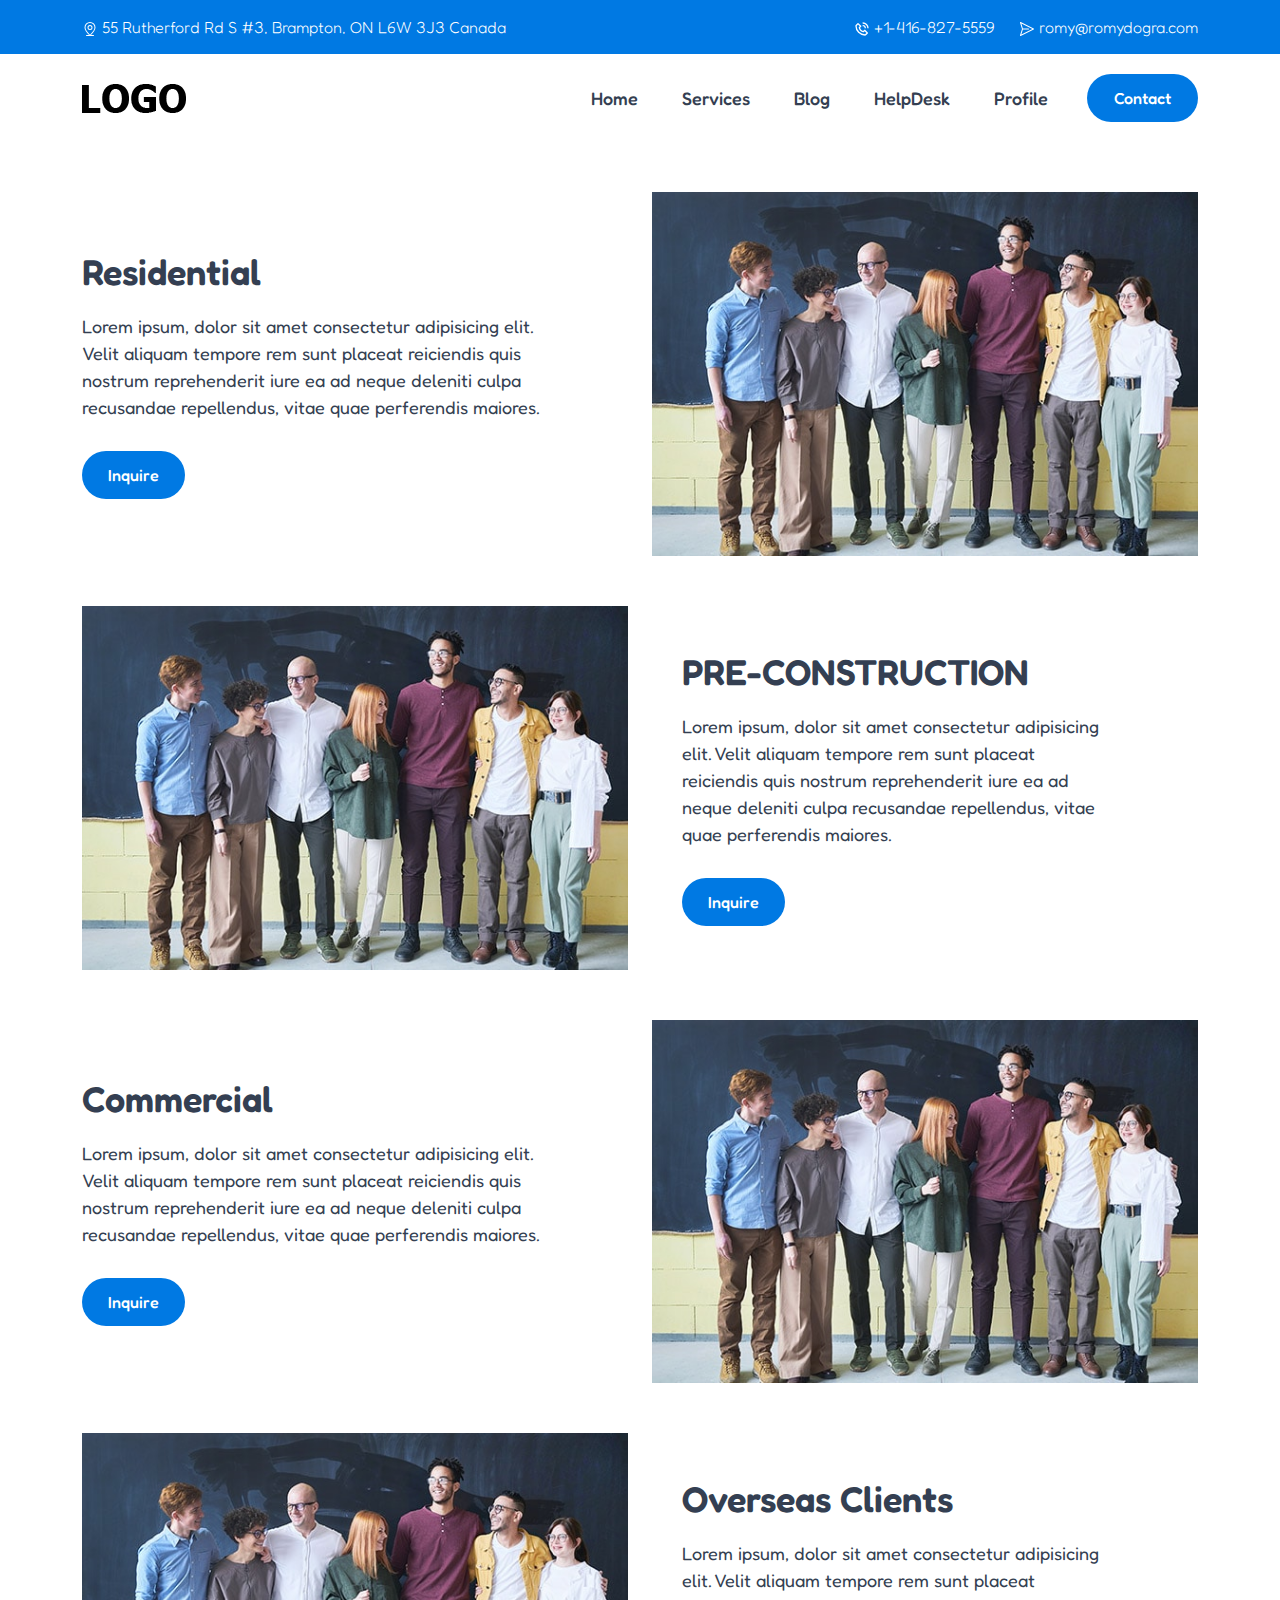
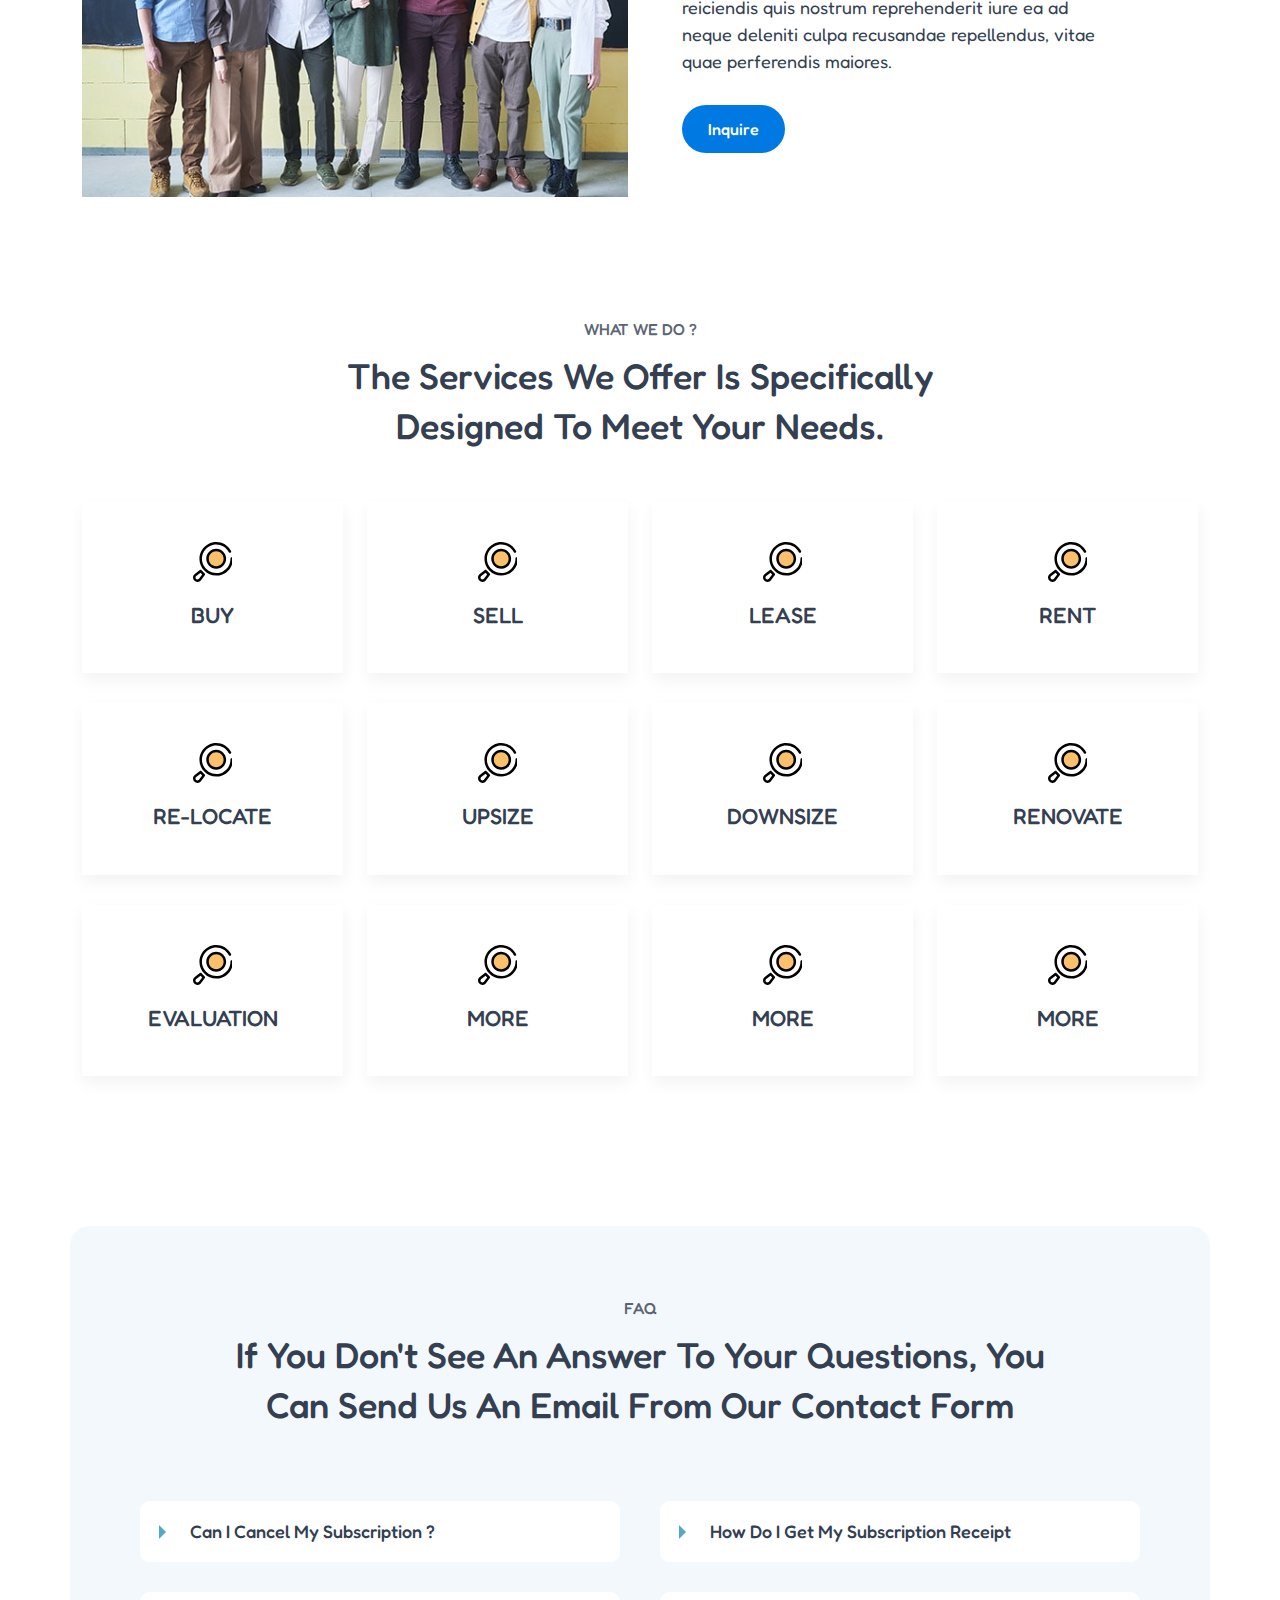
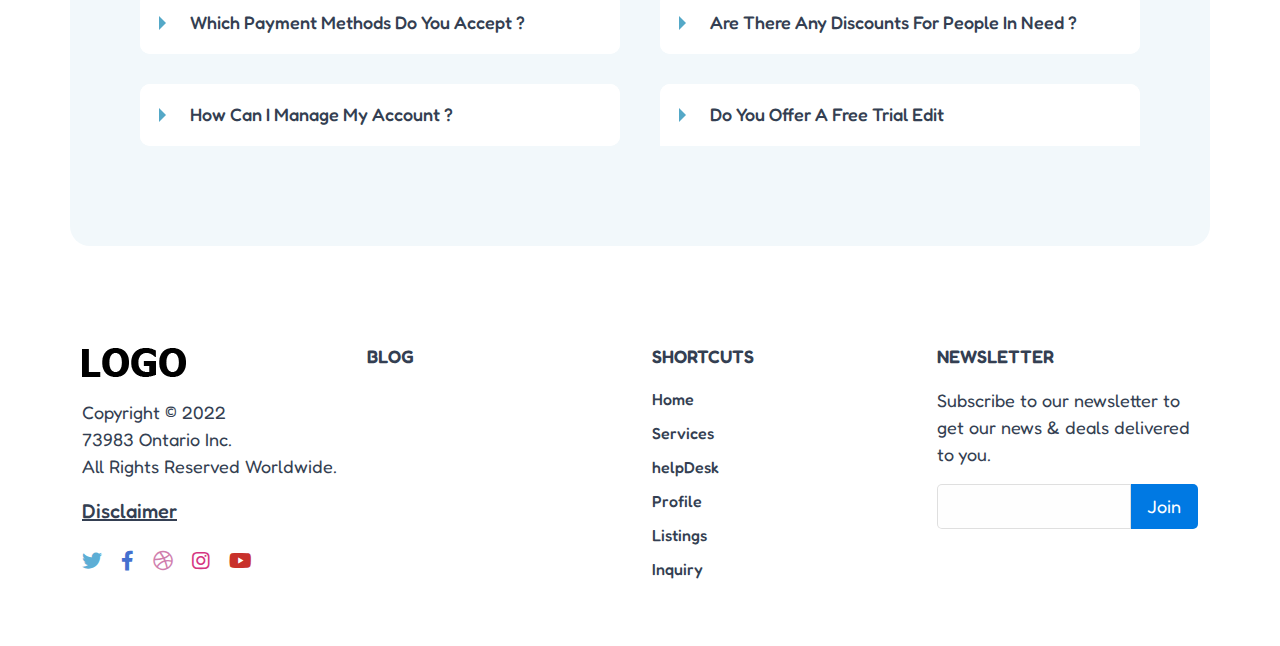
==== commercial.html @ 57c599f7 "add 3 page" ====
<!doctype html>
<html class="no-js" lang="">
    <head>
        <meta charset="utf-8">
        <meta http-equiv="x-ua-compatible" content="ie=edge">
        <title>Services</title>
        <meta name="description" content="">
        <meta name="viewport" content="width=device-width, initial-scale=1"> 
		<link rel="shortcut icon" type="image/x-icon" href="assets/img/favicon.png">
        <!-- Place favicon.ico in the root directory -->
        
		<!-- CSS here -->
        <link rel="stylesheet" href="assets/css/bootstrap.min.css">
        <link rel="stylesheet" href="assets/css/owl.carousel.min.css"> 
        <link rel="stylesheet" href="assets/css/fontawesome.min.css">  
        <link rel="stylesheet" href="assets/css/style.css">
        <link rel="stylesheet" href="assets/css/responsive.css">
    </head>
    <body>


       
    <!-- header-area START -->
    <div class="header-area ">
        <div class="header_top">
            <div class="container">
                <div class="row">
                    <div class="col-lg-6 col-md-6">
                        <div class="header_top_left">
                            <a href="#"> 
                                <svg xmlns="http://www.w3.org/2000/svg" aria-hidden="true" role="img" width="1em" height="1em" preserveAspectRatio="xMidYMid meet" viewBox="0 0 1024 1024"><path fill="currentColor" d="M288 896h448q32 0 32 32t-32 32H288q-32 0-32-32t32-32z"/><path fill="currentColor" d="M800 416a288 288 0 1 0-576 0c0 118.144 94.528 272.128 288 456.576C705.472 688.128 800 534.144 800 416zM512 960C277.312 746.688 160 565.312 160 416a352 352 0 0 1 704 0c0 149.312-117.312 330.688-352 544z"/><path fill="currentColor" d="M512 512a96 96 0 1 0 0-192a96 96 0 0 0 0 192zm0 64a160 160 0 1 1 0-320a160 160 0 0 1 0 320z"/></svg>
                                <span>
                                    55 Rutherford Rd S #3, Brampton, ON L6W 3J3 Canada
                                </span>
                            </a>
                        </div>
                    </div>
                    <div class="col-lg-6 col-md-6">
                        <div class="header_top_right ">
                            <a href="#">
                                <svg xmlns="http://www.w3.org/2000/svg" aria-hidden="true" role="img" width="1em" height="1em" preserveAspectRatio="xMidYMid meet" viewBox="0 0 24 24"><path fill="currentColor" d="M16.57 22a2 2 0 0 0 1.43-.59l2.71-2.71a1 1 0 0 0 0-1.41l-4-4a1 1 0 0 0-1.41 0l-1.6 1.59a7.55 7.55 0 0 1-3-1.59a7.62 7.62 0 0 1-1.59-3l1.59-1.6a1 1 0 0 0 0-1.41l-4-4a1 1 0 0 0-1.41 0L2.59 6A2 2 0 0 0 2 7.43A15.28 15.28 0 0 0 6.3 17.7A15.28 15.28 0 0 0 16.57 22zM6 5.41L8.59 8L7.3 9.29a1 1 0 0 0-.3.91a10.12 10.12 0 0 0 2.3 4.5a10.08 10.08 0 0 0 4.5 2.3a1 1 0 0 0 .91-.27L16 15.41L18.59 18l-2 2a13.28 13.28 0 0 1-8.87-3.71A13.28 13.28 0 0 1 4 7.41zM20 11h2a8.81 8.81 0 0 0-9-9v2a6.77 6.77 0 0 1 7 7z"/><path fill="currentColor" d="M13 8c2.1 0 3 .9 3 3h2c0-3.22-1.78-5-5-5z"/></svg>
                                <span>+1-416-827-5559</span>
                            </a>
                            <a href="#">
                                <svg xmlns="http://www.w3.org/2000/svg" aria-hidden="true" role="img" width="1em" height="1em" preserveAspectRatio="xMidYMid meet" viewBox="0 0 16 16"><path fill="currentColor" d="M1.177 1.119a.5.5 0 0 1 .547-.066l13 6.5a.5.5 0 0 1 0 .894l-13 6.5a.5.5 0 0 1-.702-.594L2.977 8L1.022 1.647a.5.5 0 0 1 .155-.528ZM3.869 8.5l-1.547 5.03L13.382 8L2.322 2.47L3.869 7.5H9.5a.5.5 0 0 1 0 1H3.87Z"/></svg>
                                <span>romy@romydogra.com</span>
                            </a>
                        </div>
                    </div>
                </div>
            </div>
        </div>
        <div class="container main-header">
            <div class="row align-items-center">
                <div class="col-lg-2 col-6">
                    <div class="logo-area">
                        <a href="index.html"><img src="assets/img/branding/logo.png" alt=""></a>
                    </div>
                </div>
                <div class="col-lg-8 d-none d-lg-block text-right">
                    <div class="menu-area">
                        <nav>
                            <ul id="nav">
                                <li><a href="index.html" >Home</a></li>
                                <li>
                                    <a href="service.html" >Services</a>
                                    <ul>
                                        <li><a href="residential.html">Residential</a></li>
                                        <li><a href="pre-construction.html">Pre-Construction</a></li>
                                        <li><a href="commercial.html" class="active">Commercial</a></li>
                                    </ul>
                                </li>
                                <li><a href="#">blog</a></li> 
                                <li><a href="#">helpDesk</a></li> 
                                <li><a href="profile.html">Profile</a></li>
                            </ul>
                        </nav>
                    </div>
                </div>
                <div class="col-lg-2 d-none d-lg-block">
                    <div class="header_btn">
                        <a href="#" class="btn btn-blue rounded-pill">Contact</a>
                    </div>
                </div>
                <div class="col-6 d-block d-lg-none text-center">
                    <div class="bar">
                        <a class="bar-icon siteBar-btn" href="#">
                            <span></span>
                        </a>
                    </div>
                </div>
            </div>
        </div>
    </div>
        <!-- mobile-menu START -->
        <div class="mobile-menu">
            <a href="#" class="bars siteBar-btn"><svg class="bi bi-x" width="1em" height="1em" viewBox="0 0 16 16" fill="currentColor" xmlns="http://www.w3.org/2000/svg">
                <path fill-rule="evenodd" d="M11.854 4.146a.5.5 0 010 .708l-7 7a.5.5 0 01-.708-.708l7-7a.5.5 0 01.708 0z" clip-rule="evenodd"/>
                <path fill-rule="evenodd" d="M4.146 4.146a.5.5 0 000 .708l7 7a.5.5 0 00.708-.708l-7-7a.5.5 0 00-.708 0z" clip-rule="evenodd"/>
            </svg></a> 
            <nav> 
                <ul>
                    <li><a href="#" class="active">Home</a></li>
                    <li><a href="service.html">Services</a></li> 
                    <li><a href="#">blog</a></li> 
                    <li><a href="#">helpDesk</a></li> 
                    <li><a href="profile.html">Profile</a></li> 
                </ul>
            </nav> 
        </div> 
    <!-- header-area END -->

    <main class="service">

        <section class="WhoAreWe mt_50">
            <div class="container">
                <div class="row">
                    <div class="col-lg-6 col-md-5">
                        <div class="waw_left">
                            <h2>Residential</h2>
                            <p>Lorem ipsum, dolor sit amet consectetur adipisicing elit. Velit aliquam tempore rem sunt placeat reiciendis quis nostrum reprehenderit iure ea ad neque deleniti culpa recusandae repellendus, vitae quae perferendis maiores.</p>
                            <a href="#" class="thm_btn">Inquire</a>
                        </div>
                    </div>
                    <div class="col-lg-6 col-md-7">
                        <div class="waw_img">
                            <img src="assets/img/Page_img/tei1.jpg" alt="">
                        </div>
                    </div>
                </div>
                <div class="row">
                    <div class="col-lg-6 col-md-7">
                        <div class="waw_img">
                            <img src="assets/img/Page_img/tei1.jpg" alt="">
                        </div>
                    </div>
                    <div class="col-lg-6 col-md-5">
                        <div class="waw_left waw_pdg">
                            <h2>PRE-CONSTRUCTION</h2>
                            <p>Lorem ipsum, dolor sit amet consectetur adipisicing elit. Velit aliquam tempore rem sunt placeat reiciendis quis nostrum reprehenderit iure ea ad neque deleniti culpa recusandae repellendus, vitae quae perferendis maiores.</p>
                            <a href="#" class="thm_btn">Inquire</a>
                        </div>
                    </div>
                </div>
                <div class="row">
                    <div class="col-lg-6 col-md-5">
                        <div class="waw_left">
                            <h2>Commercial</h2>
                            <p>Lorem ipsum, dolor sit amet consectetur adipisicing elit. Velit aliquam tempore rem sunt placeat reiciendis quis nostrum reprehenderit iure ea ad neque deleniti culpa recusandae repellendus, vitae quae perferendis maiores.</p>
                            <a href="#" class="thm_btn">Inquire</a>
                        </div>
                    </div>
                    <div class="col-lg-6 col-md-7">
                        <div class="waw_img">
                            <img src="assets/img/Page_img/tei1.jpg" alt="">
                        </div>
                    </div>
                </div>
                <div class="row">
                    <div class="col-lg-6 col-md-7">
                        <div class="waw_img">
                            <img src="assets/img/Page_img/tei1.jpg" alt="">
                        </div>
                    </div>
                    <div class="col-lg-6 col-md-5">
                        <div class="waw_left waw_pdg">
                            <h2>Overseas Clients</h2>
                            <p>Lorem ipsum, dolor sit amet consectetur adipisicing elit. Velit aliquam tempore rem sunt placeat reiciendis quis nostrum reprehenderit iure ea ad neque deleniti culpa recusandae repellendus, vitae quae perferendis maiores.</p>
                            <a href="#" class="thm_btn">Inquire</a>
                        </div>
                    </div>
                </div>
            </div>
        </section>

        <section class="service_area">
            <div class="container">
                <div class="row">
                    <div class="col-lg-12">
                        <div class="sec_title text-center mb_50">
                            <span>what we do ?</span>
                            <h2>the Services we offer is specifically designed to meet your needs.</h2>
                        </div>
                    </div>
                </div>
                <div class="row">
                    <div class="col-lg-3 col-md-6 col-sm-6">
                        <div class="svc_blk svc1">
                            <i>
                                <svg xmlns="http://www.w3.org/2000/svg" viewBox="0 0 512 511.9"><path class="lineal-stroke" d="M297.3 429.9c-118.7 0-215-96.2-215-215 0-80.1 44.5-153.5 115.5-190.6 105.1-54.7 235.1-13.8 289.9 91.3 4 8 .8 17.7-7.1 21.7-7.8 3.9-17.3.9-21.5-6.8C412.5 41.2 302 6.4 212.7 52.9c-89.4 46.7-124 156.9-77.4 246.3s156.9 124 246.3 77.4c61.7-32.2 99.8-96.8 98-166.4-.2-8.9 6.9-16.3 15.8-16.4 8.9-.2 16.2 6.8 16.4 15.7 2.9 118.8-91.1 217.5-209.9 220.4-1.4-.1-3 0-4.6 0z"></path><circle class="lineal-fill" cx="297.1" cy="214.9" r="111.1"></circle><path class="lineal-stroke" d="M297.1 342.1c-70.3 0-127.2-57-127.2-127.2s57-127.2 127.2-127.2 127.2 57 127.2 127.2c-.1 70.2-57 127.1-127.2 127.2zm0-222.2c-52.5 0-95 42.5-95 95s42.5 95 95 95 95-42.5 95-95c-.1-52.5-42.6-95-95-95zm-240.6 392C25.3 511.9 0 486.6 0 455.4c0-17.6 8.2-34.2 22.2-44.9L88.3 360c6.4-4.9 15.5-4.3 21.2 1.4l41.1 41.1c5.7 5.7 6.3 14.8 1.4 21.2l-50.5 66.1c-9.9 12.9-24.9 21-41.2 22.1h-3.8zm40.1-117.7l-54.9 41.9c-10.7 8.1-12.9 23.3-4.8 34s23.3 12.9 34 4.8c1.8-1.4 3.4-3 4.8-4.8l42-54.9-21.1-21z"></path>
                                </svg> 
                            </i>
                            <h4>BUY</h4>
                        </div>
                    </div>
                    <div class="col-lg-3 col-md-6 col-sm-6">
                        <div class="svc_blk svc1">
                            <i>
                                <svg xmlns="http://www.w3.org/2000/svg" viewBox="0 0 512 511.9"><path class="lineal-stroke" d="M297.3 429.9c-118.7 0-215-96.2-215-215 0-80.1 44.5-153.5 115.5-190.6 105.1-54.7 235.1-13.8 289.9 91.3 4 8 .8 17.7-7.1 21.7-7.8 3.9-17.3.9-21.5-6.8C412.5 41.2 302 6.4 212.7 52.9c-89.4 46.7-124 156.9-77.4 246.3s156.9 124 246.3 77.4c61.7-32.2 99.8-96.8 98-166.4-.2-8.9 6.9-16.3 15.8-16.4 8.9-.2 16.2 6.8 16.4 15.7 2.9 118.8-91.1 217.5-209.9 220.4-1.4-.1-3 0-4.6 0z"></path><circle class="lineal-fill" cx="297.1" cy="214.9" r="111.1"></circle><path class="lineal-stroke" d="M297.1 342.1c-70.3 0-127.2-57-127.2-127.2s57-127.2 127.2-127.2 127.2 57 127.2 127.2c-.1 70.2-57 127.1-127.2 127.2zm0-222.2c-52.5 0-95 42.5-95 95s42.5 95 95 95 95-42.5 95-95c-.1-52.5-42.6-95-95-95zm-240.6 392C25.3 511.9 0 486.6 0 455.4c0-17.6 8.2-34.2 22.2-44.9L88.3 360c6.4-4.9 15.5-4.3 21.2 1.4l41.1 41.1c5.7 5.7 6.3 14.8 1.4 21.2l-50.5 66.1c-9.9 12.9-24.9 21-41.2 22.1h-3.8zm40.1-117.7l-54.9 41.9c-10.7 8.1-12.9 23.3-4.8 34s23.3 12.9 34 4.8c1.8-1.4 3.4-3 4.8-4.8l42-54.9-21.1-21z"></path>
                                </svg> 
                            </i>
                            <h4>SELL</h4>
                        </div>
                    </div>
                    <div class="col-lg-3 col-md-6 col-sm-6">
                        <div class="svc_blk svc1">
                            <i>
                                <svg xmlns="http://www.w3.org/2000/svg" viewBox="0 0 512 511.9"><path class="lineal-stroke" d="M297.3 429.9c-118.7 0-215-96.2-215-215 0-80.1 44.5-153.5 115.5-190.6 105.1-54.7 235.1-13.8 289.9 91.3 4 8 .8 17.7-7.1 21.7-7.8 3.9-17.3.9-21.5-6.8C412.5 41.2 302 6.4 212.7 52.9c-89.4 46.7-124 156.9-77.4 246.3s156.9 124 246.3 77.4c61.7-32.2 99.8-96.8 98-166.4-.2-8.9 6.9-16.3 15.8-16.4 8.9-.2 16.2 6.8 16.4 15.7 2.9 118.8-91.1 217.5-209.9 220.4-1.4-.1-3 0-4.6 0z"></path><circle class="lineal-fill" cx="297.1" cy="214.9" r="111.1"></circle><path class="lineal-stroke" d="M297.1 342.1c-70.3 0-127.2-57-127.2-127.2s57-127.2 127.2-127.2 127.2 57 127.2 127.2c-.1 70.2-57 127.1-127.2 127.2zm0-222.2c-52.5 0-95 42.5-95 95s42.5 95 95 95 95-42.5 95-95c-.1-52.5-42.6-95-95-95zm-240.6 392C25.3 511.9 0 486.6 0 455.4c0-17.6 8.2-34.2 22.2-44.9L88.3 360c6.4-4.9 15.5-4.3 21.2 1.4l41.1 41.1c5.7 5.7 6.3 14.8 1.4 21.2l-50.5 66.1c-9.9 12.9-24.9 21-41.2 22.1h-3.8zm40.1-117.7l-54.9 41.9c-10.7 8.1-12.9 23.3-4.8 34s23.3 12.9 34 4.8c1.8-1.4 3.4-3 4.8-4.8l42-54.9-21.1-21z"></path>
                                </svg> 
                            </i>
                            <h4>LEASE</h4>
                        </div>
                    </div>
                    <div class="col-lg-3 col-md-6 col-sm-6">
                        <div class="svc_blk svc1">
                            <i>
                                <svg xmlns="http://www.w3.org/2000/svg" viewBox="0 0 512 511.9"><path class="lineal-stroke" d="M297.3 429.9c-118.7 0-215-96.2-215-215 0-80.1 44.5-153.5 115.5-190.6 105.1-54.7 235.1-13.8 289.9 91.3 4 8 .8 17.7-7.1 21.7-7.8 3.9-17.3.9-21.5-6.8C412.5 41.2 302 6.4 212.7 52.9c-89.4 46.7-124 156.9-77.4 246.3s156.9 124 246.3 77.4c61.7-32.2 99.8-96.8 98-166.4-.2-8.9 6.9-16.3 15.8-16.4 8.9-.2 16.2 6.8 16.4 15.7 2.9 118.8-91.1 217.5-209.9 220.4-1.4-.1-3 0-4.6 0z"></path><circle class="lineal-fill" cx="297.1" cy="214.9" r="111.1"></circle><path class="lineal-stroke" d="M297.1 342.1c-70.3 0-127.2-57-127.2-127.2s57-127.2 127.2-127.2 127.2 57 127.2 127.2c-.1 70.2-57 127.1-127.2 127.2zm0-222.2c-52.5 0-95 42.5-95 95s42.5 95 95 95 95-42.5 95-95c-.1-52.5-42.6-95-95-95zm-240.6 392C25.3 511.9 0 486.6 0 455.4c0-17.6 8.2-34.2 22.2-44.9L88.3 360c6.4-4.9 15.5-4.3 21.2 1.4l41.1 41.1c5.7 5.7 6.3 14.8 1.4 21.2l-50.5 66.1c-9.9 12.9-24.9 21-41.2 22.1h-3.8zm40.1-117.7l-54.9 41.9c-10.7 8.1-12.9 23.3-4.8 34s23.3 12.9 34 4.8c1.8-1.4 3.4-3 4.8-4.8l42-54.9-21.1-21z"></path>
                                </svg> 
                            </i>
                            <h4>RENT</h4>
                        </div>
                    </div>
                    <div class="col-lg-3 col-md-6 col-sm-6">
                        <div class="svc_blk svc1">
                            <i>
                                <svg xmlns="http://www.w3.org/2000/svg" viewBox="0 0 512 511.9"><path class="lineal-stroke" d="M297.3 429.9c-118.7 0-215-96.2-215-215 0-80.1 44.5-153.5 115.5-190.6 105.1-54.7 235.1-13.8 289.9 91.3 4 8 .8 17.7-7.1 21.7-7.8 3.9-17.3.9-21.5-6.8C412.5 41.2 302 6.4 212.7 52.9c-89.4 46.7-124 156.9-77.4 246.3s156.9 124 246.3 77.4c61.7-32.2 99.8-96.8 98-166.4-.2-8.9 6.9-16.3 15.8-16.4 8.9-.2 16.2 6.8 16.4 15.7 2.9 118.8-91.1 217.5-209.9 220.4-1.4-.1-3 0-4.6 0z"></path><circle class="lineal-fill" cx="297.1" cy="214.9" r="111.1"></circle><path class="lineal-stroke" d="M297.1 342.1c-70.3 0-127.2-57-127.2-127.2s57-127.2 127.2-127.2 127.2 57 127.2 127.2c-.1 70.2-57 127.1-127.2 127.2zm0-222.2c-52.5 0-95 42.5-95 95s42.5 95 95 95 95-42.5 95-95c-.1-52.5-42.6-95-95-95zm-240.6 392C25.3 511.9 0 486.6 0 455.4c0-17.6 8.2-34.2 22.2-44.9L88.3 360c6.4-4.9 15.5-4.3 21.2 1.4l41.1 41.1c5.7 5.7 6.3 14.8 1.4 21.2l-50.5 66.1c-9.9 12.9-24.9 21-41.2 22.1h-3.8zm40.1-117.7l-54.9 41.9c-10.7 8.1-12.9 23.3-4.8 34s23.3 12.9 34 4.8c1.8-1.4 3.4-3 4.8-4.8l42-54.9-21.1-21z"></path>
                                </svg> 
                            </i>
                            <h4>RE-LOCATE</h4>
                        </div>
                    </div>
                    <div class="col-lg-3 col-md-6 col-sm-6">
                        <div class="svc_blk svc1">
                            <i>
                                <svg xmlns="http://www.w3.org/2000/svg" viewBox="0 0 512 511.9"><path class="lineal-stroke" d="M297.3 429.9c-118.7 0-215-96.2-215-215 0-80.1 44.5-153.5 115.5-190.6 105.1-54.7 235.1-13.8 289.9 91.3 4 8 .8 17.7-7.1 21.7-7.8 3.9-17.3.9-21.5-6.8C412.5 41.2 302 6.4 212.7 52.9c-89.4 46.7-124 156.9-77.4 246.3s156.9 124 246.3 77.4c61.7-32.2 99.8-96.8 98-166.4-.2-8.9 6.9-16.3 15.8-16.4 8.9-.2 16.2 6.8 16.4 15.7 2.9 118.8-91.1 217.5-209.9 220.4-1.4-.1-3 0-4.6 0z"></path><circle class="lineal-fill" cx="297.1" cy="214.9" r="111.1"></circle><path class="lineal-stroke" d="M297.1 342.1c-70.3 0-127.2-57-127.2-127.2s57-127.2 127.2-127.2 127.2 57 127.2 127.2c-.1 70.2-57 127.1-127.2 127.2zm0-222.2c-52.5 0-95 42.5-95 95s42.5 95 95 95 95-42.5 95-95c-.1-52.5-42.6-95-95-95zm-240.6 392C25.3 511.9 0 486.6 0 455.4c0-17.6 8.2-34.2 22.2-44.9L88.3 360c6.4-4.9 15.5-4.3 21.2 1.4l41.1 41.1c5.7 5.7 6.3 14.8 1.4 21.2l-50.5 66.1c-9.9 12.9-24.9 21-41.2 22.1h-3.8zm40.1-117.7l-54.9 41.9c-10.7 8.1-12.9 23.3-4.8 34s23.3 12.9 34 4.8c1.8-1.4 3.4-3 4.8-4.8l42-54.9-21.1-21z"></path>
                                </svg> 
                            </i>
                            <h4>UPSIZE</h4>
                        </div>
                    </div>
                    <div class="col-lg-3 col-md-6 col-sm-6">
                        <div class="svc_blk svc1">
                            <i>
                                <svg xmlns="http://www.w3.org/2000/svg" viewBox="0 0 512 511.9"><path class="lineal-stroke" d="M297.3 429.9c-118.7 0-215-96.2-215-215 0-80.1 44.5-153.5 115.5-190.6 105.1-54.7 235.1-13.8 289.9 91.3 4 8 .8 17.7-7.1 21.7-7.8 3.9-17.3.9-21.5-6.8C412.5 41.2 302 6.4 212.7 52.9c-89.4 46.7-124 156.9-77.4 246.3s156.9 124 246.3 77.4c61.7-32.2 99.8-96.8 98-166.4-.2-8.9 6.9-16.3 15.8-16.4 8.9-.2 16.2 6.8 16.4 15.7 2.9 118.8-91.1 217.5-209.9 220.4-1.4-.1-3 0-4.6 0z"></path><circle class="lineal-fill" cx="297.1" cy="214.9" r="111.1"></circle><path class="lineal-stroke" d="M297.1 342.1c-70.3 0-127.2-57-127.2-127.2s57-127.2 127.2-127.2 127.2 57 127.2 127.2c-.1 70.2-57 127.1-127.2 127.2zm0-222.2c-52.5 0-95 42.5-95 95s42.5 95 95 95 95-42.5 95-95c-.1-52.5-42.6-95-95-95zm-240.6 392C25.3 511.9 0 486.6 0 455.4c0-17.6 8.2-34.2 22.2-44.9L88.3 360c6.4-4.9 15.5-4.3 21.2 1.4l41.1 41.1c5.7 5.7 6.3 14.8 1.4 21.2l-50.5 66.1c-9.9 12.9-24.9 21-41.2 22.1h-3.8zm40.1-117.7l-54.9 41.9c-10.7 8.1-12.9 23.3-4.8 34s23.3 12.9 34 4.8c1.8-1.4 3.4-3 4.8-4.8l42-54.9-21.1-21z"></path>
                                </svg> 
                            </i>
                            <h4>DOWNSIZE</h4>
                        </div>
                    </div>
                    <div class="col-lg-3 col-md-6 col-sm-6">
                        <div class="svc_blk svc1">
                            <i>
                                <svg xmlns="http://www.w3.org/2000/svg" viewBox="0 0 512 511.9"><path class="lineal-stroke" d="M297.3 429.9c-118.7 0-215-96.2-215-215 0-80.1 44.5-153.5 115.5-190.6 105.1-54.7 235.1-13.8 289.9 91.3 4 8 .8 17.7-7.1 21.7-7.8 3.9-17.3.9-21.5-6.8C412.5 41.2 302 6.4 212.7 52.9c-89.4 46.7-124 156.9-77.4 246.3s156.9 124 246.3 77.4c61.7-32.2 99.8-96.8 98-166.4-.2-8.9 6.9-16.3 15.8-16.4 8.9-.2 16.2 6.8 16.4 15.7 2.9 118.8-91.1 217.5-209.9 220.4-1.4-.1-3 0-4.6 0z"></path><circle class="lineal-fill" cx="297.1" cy="214.9" r="111.1"></circle><path class="lineal-stroke" d="M297.1 342.1c-70.3 0-127.2-57-127.2-127.2s57-127.2 127.2-127.2 127.2 57 127.2 127.2c-.1 70.2-57 127.1-127.2 127.2zm0-222.2c-52.5 0-95 42.5-95 95s42.5 95 95 95 95-42.5 95-95c-.1-52.5-42.6-95-95-95zm-240.6 392C25.3 511.9 0 486.6 0 455.4c0-17.6 8.2-34.2 22.2-44.9L88.3 360c6.4-4.9 15.5-4.3 21.2 1.4l41.1 41.1c5.7 5.7 6.3 14.8 1.4 21.2l-50.5 66.1c-9.9 12.9-24.9 21-41.2 22.1h-3.8zm40.1-117.7l-54.9 41.9c-10.7 8.1-12.9 23.3-4.8 34s23.3 12.9 34 4.8c1.8-1.4 3.4-3 4.8-4.8l42-54.9-21.1-21z"></path>
                                </svg> 
                            </i>
                            <h4>RENOVATE</h4>
                        </div>
                    </div>
                    <div class="col-lg-3 col-md-6 col-sm-6">
                        <div class="svc_blk svc1">
                            <i>
                                <svg xmlns="http://www.w3.org/2000/svg" viewBox="0 0 512 511.9"><path class="lineal-stroke" d="M297.3 429.9c-118.7 0-215-96.2-215-215 0-80.1 44.5-153.5 115.5-190.6 105.1-54.7 235.1-13.8 289.9 91.3 4 8 .8 17.7-7.1 21.7-7.8 3.9-17.3.9-21.5-6.8C412.5 41.2 302 6.4 212.7 52.9c-89.4 46.7-124 156.9-77.4 246.3s156.9 124 246.3 77.4c61.7-32.2 99.8-96.8 98-166.4-.2-8.9 6.9-16.3 15.8-16.4 8.9-.2 16.2 6.8 16.4 15.7 2.9 118.8-91.1 217.5-209.9 220.4-1.4-.1-3 0-4.6 0z"></path><circle class="lineal-fill" cx="297.1" cy="214.9" r="111.1"></circle><path class="lineal-stroke" d="M297.1 342.1c-70.3 0-127.2-57-127.2-127.2s57-127.2 127.2-127.2 127.2 57 127.2 127.2c-.1 70.2-57 127.1-127.2 127.2zm0-222.2c-52.5 0-95 42.5-95 95s42.5 95 95 95 95-42.5 95-95c-.1-52.5-42.6-95-95-95zm-240.6 392C25.3 511.9 0 486.6 0 455.4c0-17.6 8.2-34.2 22.2-44.9L88.3 360c6.4-4.9 15.5-4.3 21.2 1.4l41.1 41.1c5.7 5.7 6.3 14.8 1.4 21.2l-50.5 66.1c-9.9 12.9-24.9 21-41.2 22.1h-3.8zm40.1-117.7l-54.9 41.9c-10.7 8.1-12.9 23.3-4.8 34s23.3 12.9 34 4.8c1.8-1.4 3.4-3 4.8-4.8l42-54.9-21.1-21z"></path>
                                </svg> 
                            </i>
                            <h4>EVALUATION</h4>
                        </div>
                    </div>
                    <div class="col-lg-3 col-md-6 col-sm-6">
                        <div class="svc_blk svc1">
                            <i>
                                <svg xmlns="http://www.w3.org/2000/svg" viewBox="0 0 512 511.9"><path class="lineal-stroke" d="M297.3 429.9c-118.7 0-215-96.2-215-215 0-80.1 44.5-153.5 115.5-190.6 105.1-54.7 235.1-13.8 289.9 91.3 4 8 .8 17.7-7.1 21.7-7.8 3.9-17.3.9-21.5-6.8C412.5 41.2 302 6.4 212.7 52.9c-89.4 46.7-124 156.9-77.4 246.3s156.9 124 246.3 77.4c61.7-32.2 99.8-96.8 98-166.4-.2-8.9 6.9-16.3 15.8-16.4 8.9-.2 16.2 6.8 16.4 15.7 2.9 118.8-91.1 217.5-209.9 220.4-1.4-.1-3 0-4.6 0z"></path><circle class="lineal-fill" cx="297.1" cy="214.9" r="111.1"></circle><path class="lineal-stroke" d="M297.1 342.1c-70.3 0-127.2-57-127.2-127.2s57-127.2 127.2-127.2 127.2 57 127.2 127.2c-.1 70.2-57 127.1-127.2 127.2zm0-222.2c-52.5 0-95 42.5-95 95s42.5 95 95 95 95-42.5 95-95c-.1-52.5-42.6-95-95-95zm-240.6 392C25.3 511.9 0 486.6 0 455.4c0-17.6 8.2-34.2 22.2-44.9L88.3 360c6.4-4.9 15.5-4.3 21.2 1.4l41.1 41.1c5.7 5.7 6.3 14.8 1.4 21.2l-50.5 66.1c-9.9 12.9-24.9 21-41.2 22.1h-3.8zm40.1-117.7l-54.9 41.9c-10.7 8.1-12.9 23.3-4.8 34s23.3 12.9 34 4.8c1.8-1.4 3.4-3 4.8-4.8l42-54.9-21.1-21z"></path>
                                </svg> 
                            </i>
                            <h4>MORE</h4>
                        </div>
                    </div>
                    <div class="col-lg-3 col-md-6 col-sm-6">
                        <div class="svc_blk svc1">
                            <i>
                                <svg xmlns="http://www.w3.org/2000/svg" viewBox="0 0 512 511.9"><path class="lineal-stroke" d="M297.3 429.9c-118.7 0-215-96.2-215-215 0-80.1 44.5-153.5 115.5-190.6 105.1-54.7 235.1-13.8 289.9 91.3 4 8 .8 17.7-7.1 21.7-7.8 3.9-17.3.9-21.5-6.8C412.5 41.2 302 6.4 212.7 52.9c-89.4 46.7-124 156.9-77.4 246.3s156.9 124 246.3 77.4c61.7-32.2 99.8-96.8 98-166.4-.2-8.9 6.9-16.3 15.8-16.4 8.9-.2 16.2 6.8 16.4 15.7 2.9 118.8-91.1 217.5-209.9 220.4-1.4-.1-3 0-4.6 0z"></path><circle class="lineal-fill" cx="297.1" cy="214.9" r="111.1"></circle><path class="lineal-stroke" d="M297.1 342.1c-70.3 0-127.2-57-127.2-127.2s57-127.2 127.2-127.2 127.2 57 127.2 127.2c-.1 70.2-57 127.1-127.2 127.2zm0-222.2c-52.5 0-95 42.5-95 95s42.5 95 95 95 95-42.5 95-95c-.1-52.5-42.6-95-95-95zm-240.6 392C25.3 511.9 0 486.6 0 455.4c0-17.6 8.2-34.2 22.2-44.9L88.3 360c6.4-4.9 15.5-4.3 21.2 1.4l41.1 41.1c5.7 5.7 6.3 14.8 1.4 21.2l-50.5 66.1c-9.9 12.9-24.9 21-41.2 22.1h-3.8zm40.1-117.7l-54.9 41.9c-10.7 8.1-12.9 23.3-4.8 34s23.3 12.9 34 4.8c1.8-1.4 3.4-3 4.8-4.8l42-54.9-21.1-21z"></path>
                                </svg> 
                            </i>
                            <h4>MORE</h4>
                        </div>
                    </div>
                    <div class="col-lg-3 col-md-6 col-sm-6">
                        <div class="svc_blk svc1">
                            <i>
                                <svg xmlns="http://www.w3.org/2000/svg" viewBox="0 0 512 511.9"><path class="lineal-stroke" d="M297.3 429.9c-118.7 0-215-96.2-215-215 0-80.1 44.5-153.5 115.5-190.6 105.1-54.7 235.1-13.8 289.9 91.3 4 8 .8 17.7-7.1 21.7-7.8 3.9-17.3.9-21.5-6.8C412.5 41.2 302 6.4 212.7 52.9c-89.4 46.7-124 156.9-77.4 246.3s156.9 124 246.3 77.4c61.7-32.2 99.8-96.8 98-166.4-.2-8.9 6.9-16.3 15.8-16.4 8.9-.2 16.2 6.8 16.4 15.7 2.9 118.8-91.1 217.5-209.9 220.4-1.4-.1-3 0-4.6 0z"></path><circle class="lineal-fill" cx="297.1" cy="214.9" r="111.1"></circle><path class="lineal-stroke" d="M297.1 342.1c-70.3 0-127.2-57-127.2-127.2s57-127.2 127.2-127.2 127.2 57 127.2 127.2c-.1 70.2-57 127.1-127.2 127.2zm0-222.2c-52.5 0-95 42.5-95 95s42.5 95 95 95 95-42.5 95-95c-.1-52.5-42.6-95-95-95zm-240.6 392C25.3 511.9 0 486.6 0 455.4c0-17.6 8.2-34.2 22.2-44.9L88.3 360c6.4-4.9 15.5-4.3 21.2 1.4l41.1 41.1c5.7 5.7 6.3 14.8 1.4 21.2l-50.5 66.1c-9.9 12.9-24.9 21-41.2 22.1h-3.8zm40.1-117.7l-54.9 41.9c-10.7 8.1-12.9 23.3-4.8 34s23.3 12.9 34 4.8c1.8-1.4 3.4-3 4.8-4.8l42-54.9-21.1-21z"></path>
                                </svg> 
                            </i>
                            <h4>MORE</h4>
                        </div>
                    </div>
                </div>
            </div>
        </section>

        <section class="faq_area mb-0">
            <div class="container bg_color">
                <div class="row">
                    <div class="col-lg-12">
                        <div class="sec_title text-center mb_50">
                            <span>FAQ</span>
                            <h2>if you don't see an answer to your questions, you can send us an Email from our contact form</h2>
                        </div>
                    </div>
                    <div class="col-lg-12">
                        <div class="faq_collaps">
                            <div class="accordion accordion-flush" id="accordionFlushExample">

                                <div class="accordion-item">
                                  <h2 class="accordion-header" id="flush-headingOne">
                                    <button class="accordion-button collapsed" type="button" data-bs-toggle="collapse" data-bs-target="#flush-collapseOne" aria-expanded="false" aria-controls="flush-collapseOne">
                                      can i cancel my subscription ?
                                    </button>
                                  </h2>
                                  <div id="flush-collapseOne" class="accordion-collapse collapse" aria-labelledby="flush-headingOne" data-bs-parent="#accordionFlushExample">
                                    <div class="accordion-body">Placeholder content for this accordion, which is intended to demonstrate the class. This is the first item's accordion body.</div>
                                  </div>
                                </div>

                                <div class="accordion-item">
                                  <h2 class="accordion-header" id="flush-headingTwo">
                                    <button class="accordion-button collapsed" type="button" data-bs-toggle="collapse" data-bs-target="#flush-collapseTwo" aria-expanded="false" aria-controls="flush-collapseTwo">
                                      how do i get my subscription receipt
                                    </button>
                                  </h2>
                                  <div id="flush-collapseTwo" class="accordion-collapse collapse" aria-labelledby="flush-headingTwo" data-bs-parent="#accordionFlushExample">
                                    <div class="accordion-body">Placeholder content for this accordion, which is intended to demonstrate the class. This is the second item's accordion body. Let's imagine this being filled with some actual content.</div>
                                  </div>
                                </div>

                                <div class="accordion-item">
                                  <h2 class="accordion-header" id="flush-headingThree">
                                    <button class="accordion-button collapsed" type="button" data-bs-toggle="collapse" data-bs-target="#flush-collapseThree" aria-expanded="false" aria-controls="flush-collapseThree">
                                      which payment methods do you accept ?
                                    </button>
                                  </h2>
                                  <div id="flush-collapseThree" class="accordion-collapse collapse" aria-labelledby="flush-headingThree" data-bs-parent="#accordionFlushExample">
                                    <div class="accordion-body">Placeholder content for this accordion, which is intended to demonstrate the class. This is the third item's accordion body. Nothing more exciting happening here in terms of content, but just filling up</div>
                                  </div>
                                </div>
                                <div class="accordion-item">
                                  <h2 class="accordion-header" id="flush-headingOnee">
                                    <button class="accordion-button collapsed" type="button" data-bs-toggle="collapse" data-bs-target="#flush-collapseOnee" aria-expanded="false" aria-controls="flush-collapseOnee">
                                      are there any discounts for people in need ?
                                    </button>
                                  </h2>
                                  <div id="flush-collapseOnee" class="accordion-collapse collapse" aria-labelledby="flush-headingOnee" data-bs-parent="#accordionFlushExample">
                                    <div class="accordion-body">Placeholder content for this accordion, which is intended to demonstrate the class. This is the first item's accordion body.</div>
                                  </div>
                                </div>
                                <div class="accordion-item">
                                  <h2 class="accordion-header" id="flush-headingTwoo">
                                    <button class="accordion-button collapsed" type="button" data-bs-toggle="collapse" data-bs-target="#flush-collapseTwoo" aria-expanded="false" aria-controls="flush-collapseTwoo">
                                      how can i manage my account ?
                                    </button>
                                  </h2>
                                  <div id="flush-collapseTwoo" class="accordion-collapse collapse" aria-labelledby="flush-headingTwoo" data-bs-parent="#accordionFlushExample">
                                    <div class="accordion-body">Placeholder content for this accordion, which is intended to demonstrate the class. This is the second item's accordion body. Let's imagine this being filled with some actual content.</div>
                                  </div>
                                </div>
                                <div class="accordion-item">
                                  <h2 class="accordion-header" id="flush-headingThreee">
                                    <button class="accordion-button collapsed" type="button" data-bs-toggle="collapse" data-bs-target="#flush-collapseThreee" aria-expanded="false" aria-controls="flush-collapseThreee">
                                      do you offer a free trial edit
                                    </button>
                                  </h2>
                                  <div id="flush-collapseThreee" class="accordion-collapse collapse" aria-labelledby="flush-headingThreee" data-bs-parent="#accordionFlushExample">
                                    <div class="accordion-body">Placeholder content for this accordion, which is intended to demonstrate the class. This is the third item's accordion body. Nothing more exciting </div>
                                  </div>
                                </div>
                              </div>
                        </div>
                    </div>
                </div>
            </div>
        </section>
    
    </main>


    <footer class="footer">
        <div class="container">
            <div class="row">
                <div class="col-lg-3 col-md-6 col-sm-6">
                    <div class="footer_info ">
                        <a href="#" class="logo">
                            <img src="assets/img/branding/logo.png" alt="">
                        </a>
                        <p>Copyright © 2022 <br> 73983 Ontario Inc. <br> All Rights Reserved Worldwide.</p>
                        <a href="#" target="blank">Disclaimer</a>
                        <ul class="social">
                            <li><a href="#"><i class="fab fa-twitter"></i></a></li>
                            <li><a href="#"><i class="fab fa-facebook-f"></i></a></li>
                            <li><a href="#"><i class="fab fa-dribbble"></i></a></li>
                            <li><a href="#"><i class="fab fa-instagram"></i></a></li>
                            <li><a href="#"><i class="fab fa-youtube"></i></a></li>
                        </ul>
                    </div>
                </div>
                <div class="col-lg-3 col-md-6 col-sm-6">
                    <div class="footer_blk">
                        <h4>blog</h4>
                    </div>
                </div>
                <div class="col-lg-3 col-md-6 col-sm-4">
                    <div class="footer_blk">
                        <h4>shortcuts</h4>
                        <ul>
                            <li><a href="#">Home</a></li>
                            <li><a href="#">Services</a></li>
                            <li><a href="#">helpDesk</a></li>
                            <li><a href="#">Profile</a></li>
                            <li><a href="#">Listings</a></li>
                            <li><a href="#">Inquiry</a></li>
                        </ul>
                    </div>
                </div>
                <div class="col-lg-3 col-md-6 col-sm-8">
                    <div class="footer_blk">
                        <h4>Newsletter</h4>
                        <p>Subscribe to our newsletter to get our news & deals delivered to you.</p>
                        <div class="n_letter_box">
                            <input type="text" placeholder="Email Address">
                            <button>join</button>
                        </div>
                    </div>
                </div>
            </div>
        </div>
    </footer>

    
		<!-- JS here --> 
        <script src="assets/js/jquery-3.4.1.min.js"></script>
        <script src="assets/js/popper.min.js"></script>
        <script src="assets/js/bootstrap.min.js"></script>
        <script src="assets/js/main.js"></script>
    </body>
</html>
---- assets/css/style.css ----
/*   Theme default css */
@import url('https://fonts.googleapis.com/css2?family=Fredoka:wght@300;400;500;600;700&display=swap');

/* ======font family=========
 font-family: 'Fredoka', sans-serif;
*/

:root{
  --blue_color: #0079E3;
  --orange_color: #FFC41D;
  --green_color: #00CE8F;
}


body {
  font-family: 'Fredoka', sans-serif;
  font-weight: 400;
  font-size: 16px;
  margin: 0;
  padding: 0;
  color: #343f52;
}

  
button {
  cursor: pointer; 
}

a:focus,
button:focus {
  text-decoration: none;
  outline: none; }

a:focus,
a:hover {
  /* color: inherit; */
  text-decoration: none;
  }

a,
button {
  color: inherit;
  outline: medium none;
  text-decoration: none;
  transition: all .3s ease-in-out;
}

button:focus, input:focus, input:focus, textarea, textarea:focus {
  outline: 0; }

 
h1,
h2,
h3,
h4,
h5,
h6 {
  margin-top: 0px;
  font-weight: 600;
  text-transform: capitalize;
 }

h1 a,
h2 a,
h3 a,
h4 a,
h5 a,
h6 a {
  color: inherit; }

h1 {
  font-size: 40px; }

h2 {
  font-size: 36px;
  }

h3 {
  font-size: 28px; }

h4 {
  font-size: 22px; }

h5 {
  font-size: 18px; }

h6 {
  font-size: 16px; }

ul {
  margin: 0px;
  padding: 0px; }

li {
  list-style: none; }

.pb_150{padding-bottom: 150px;}
.pb_100{padding-bottom: 100px;}
.pb_50{padding-bottom: 50px;}
.pt_150{padding-top: 150px;}
.pt_100{padding-top: 100px;}
.pt_50{padding-top: 50px;}

.mb_150{margin-bottom: 150px;}
.mb_100{margin-bottom: 100px;}
.mb_50{margin-bottom: 50px;}
.mt_150{margin-top: 150px;}
.mt_100{margin-top: 100px;}
.mt_50{margin-top: 50px;}
 
.thm_btn{
    background: var(--blue_color);
    font-weight: 500;
    padding: 12px 26px;
    color: #fff;
    border-radius: 30px;
    display: block;
    width: max-content;
}

::-webkit-scrollbar{
    width: 10px;
    background: #f2f8fb;
}
::-webkit-scrollbar-thumb {
    background: var(--blue_color);
}
.bg_color{
    background: #F2F8FB;
    border-radius: 20px;
}
/* default-css END 
================================== */
 


.header-area {
  width: 100%;
  z-index: 99;
  padding-bottom: 20px;
}

.main-header {
    padding-top: 20px;
}
.menu-area nav ul > li {
  list-style: none;
  display: inline-block;
  position: relative;
}

.menu-area nav ul li ul li {
    display: block;
}

.menu-area nav ul li ul li {}

.menu-area nav ul li ul {
    position: absolute;
    text-align: left;
    background: #ffffff;
    padding: 20px;
    padding-left: 0;
    width: max-content;
    padding-bottom: 5px;
    left: 26px;
    height: 0;
    opacity: 0;
    z-index: -1;
    transition: all .3s ease-in-out;
}

.menu-area nav ul li:hover ul {
    height: auto;
    opacity: 1;
    z-index: 99;
}

.menu-area nav ul li a {
  font-size: 18px;
  display: inline-block;
  position: relative;
  color: #343f52;
  font-weight: 500;
  text-transform: capitalize;
  transition: all .3s ease-in-out;
  margin-left: 40px;
}

.menu-area nav ul li ul li a {
    margin: auto;
    margin-left: 25px;
    margin-bottom: 11px;
    font-size: 16px;
}

.menu-area nav ul li a.active {
    color: var(--blue_color);
}

.menu-area nav ul li a.active:after {
    width: 100%;
}

.menu-area nav ul li a:hover:after {
    width: 100%;
}

.menu-area nav ul li a:hover {
    color: var(--blue_color);
}

.menu-area nav ul li a:after {
    content: "";
    position: absolute;
    left: 0;
    bottom: 0;
    width: 0;
    height: 2px;
    background: var(--blue_color);
    transition: all .3s ease-in-out;
}
.menu-area nav ul li a.theme-btn {
  background: white;
  display: inline-block;
  padding: 0 50px;
  height: 48px;
  color: #ff4900;
  line-height: 48px;
  border-radius: 30px;
  border: 2px solid white;
  transition: .3s;
}  

.fixed-header {position: sticky;top: 0;background: #ffffff;padding-top: 15px;border-bottom: 1px solid #00000012;box-shadow: 0px 0px 15px 0 #0000000d;z-index: 99;}

.fixed-header {
    padding-top: 0;
}
.header_top {background: var(--blue_color);color: #ffff;padding: 15px 0;transition: all .3s ease-in-out;}

.fixed-header .header_top {
    display: none;
}

.header_top a {
    font-size: 16px;
    font-weight: 300;
}
.header_top_right {text-align: right;}

.header_top_right a {
    margin-left: 20px;
}
.menu-area {text-align: right;margin-right: -70px;}
.header_btn {text-align: right;}

.header_btn a.btn {
    background: var(--blue_color);
    font-weight: 500;
    padding: 12px 26px;
    line-height: 1.4;
    color: #fff;
}


/* humbergar */
.bar a {
  width: 35px;
  height: 35px;
  float: right;
  position: relative;
} 
.bar a span {
  width: 100%;
  height: 3px;
  background: var(--blue_color);
  display: block;
  position: relative;
  top: 17px;
  border-radius: 30px;
  transition: .3s;
} 
.bar a span:before {left: 0;content: "";position: absolute;width: 100%;height: 100%;background: var(--blue_color);bottom: 10px;border-radius: 30px;transition: .3s;} 
.bar a span:after {left: 0;content: "";position: absolute;width: 100%;height: 100%;background: var(--blue_color);bottom: -10px;border-radius: 30px;transition: .3s;}
 
/* humbarger END */
 

/* mobile-menu START */
.mobile-menu {
  position: fixed;
  width: 320px;
  height: 105vh;
  background: #ffffff;
  z-index: 99;
  box-shadow: 0px 0px 9px -1px #737373;
  top: 0;
  left: 0;
  transition: .3s;
  margin-left: -400px;
  padding-left: 40px;
  padding-top: 100px;
}
.siteBar{
  margin-left: 0; 
}
.mobile-menu ul#pills-tab {
  margin-top: 90px;
  margin-bottom: 35px !important;
  display: block;
}
.mobile-menu  nav ul li {
  list-style: none;
  display: block;
}

.mobile-menu nav ul li a {
  color: #272835;
  font-size: 18px;
  line-height: 40px;
  transition: .3s;
  font-weight: 500;
}

.mobile-menu nav ul li a:hover { 
  color: #ff4900;
}

.mobile-menu ul#pills-tab li {
  display: inline-block;
}

.mobile-menu ul#pills-tab li a {
  color: #272835;
  font-size: 15px;
} 
.mobile-menu a.theme-btn {
  margin-top: 60px;
  margin-left: 0;
} 
.mobile-menu a.theme-btn {
  margin-top: 60px;
  margin-left: 0;
  height: 45px;
  line-height: 45px;
}
.mobile-menu .user a {
    display: block;
    width: 100%;
    padding: 0;
    color: #272835;
    line-height: 40px;
    font-size: 16px;
}

.mobile-menu .user {
    display: block;
}

.mobile-menu .user a:hover {
    background: none;
    opacity: .5;
}
.mobile-menu a.bars {
  position: absolute;
  right: 20px;
  top: 15px;
  width: 40px;
  height: 40px;
  text-align: center;
  line-height: 40px;
  border-radius: 50%;
  font-size: 34px;
  color: var(--blue_color);
}

/* Header section END */



/*  Section Start */

section {
    margin-bottom: 120px;
}

.hero_area .row {
    align-items: center;
}

.hero_cont {max-width: 520px;margin: auto;}

.hero_cont p {
    font-size: 18px;
}

.hero_cont h2 {
    font-size: 48px;
    margin-bottom: 23px;
}
.hero_btn {margin-top: 40px;}

.hero_btn a {
    background: var(--blue_color);
    color: #fff;
    font-weight: 500;
    font-size: 18px;
    text-transform: capitalize;
    padding: 15px 28px;
    border-radius: 30px;
    display: inline-block;
    margin-right: 15px;
    /* border: 3px solid var(--blue_color); */
}

.hero_btn a:hover {
    transform: translateY(-4px);
}

a.hero_btn_2 {
    background: var(--orange_color);
}

.hero-img {text-align: center;width: max-content;margin: auto;position: relative;padding: 50px 0;}
.happy_clients {position: absolute;text-align: left;display: flex;align-items: center;background: #fff;padding: 10px 20px;bottom: 22%;right: -15%;border-radius: 10px;}

.happy_clients i {
    width: 50px;
    height: 50px;
    background: #E4F1F6;
    display: flex;
    align-items: center;
    justify-content: center;
    border-radius: 50%;
    font-size: 22px;
    color: var(--blue_color);
    margin-right: 10px;
}

.happy_clients h5 p {
    margin-bottom: 0;
    font-size: 16px;
    font-weight: 400;
    margin-top: 8px;
}

.happy_clients h5 {
    line-height: 1;
    font-size: 22px;
    font-weight: 500;
    padding-top: 10px;
}
/*  Section End */


/*  Section Start */


.service_area .sec_title h2 {
    max-width: 600px;
    margin: auto;
}
.sec_title span {text-transform: uppercase;font-weight: 500;display: block;margin-bottom: 10px;opacity: .8;}

.sec_title p {
    font-size: 18px;
}


.sec_title h2 {
    font-weight: 500;
    line-height: 1.4;
}

.svc_blk {text-align: center;background: #fff;box-shadow: 1px 7px 15px 0px rgb(0 0 0 / 5%);padding: 40px;margin-bottom: 30px;transition: all .3s ease-in-out;cursor: pointer;}

.svc_blk:hover {
    box-shadow: 1px 7px 15px 0px rgb(0 0 0 / 15%);
}

.svc4 a {
    color: #8CAEEC;
}

.svc3 a {
    color: #8FDCC6;
}

.svc2 a {
    color: #EEA1A6;
}

.svc_blk a span {
    width: 10px;
    height: 10px;
    display: inline-block;
    border-bottom: 6px solid #ff000000;
    border-top: 5px solid #00800000;
    border-left: 5px solid;
    border-right: 5px solid transparent;
    margin-left: 2px;
    margin-bottom: 0px;
    transition: all .3s ease-in-out;
}

.svc1 svg circle {
    fill: #FBC06C;
}

.svc1 a {
    color: #FBC06C;
}

.svc_blk h4 {
    font-weight: 500;
    margin-bottom: 5px;
    font-size: 22px;
}

.svc_blk a {
    font-size: 18px;
    font-weight: 500;
}

.svc_blk a:hover span {transform: translateX(5px);}

.svc_blk i {
    width: 40px;
    display: block;
    margin: auto;
    margin-bottom: 20px;
    height: 40px;
}
/*  Section End */


/*  Section Start */


section.WhoAreWe .row {
    align-items: center;
    margin-bottom: 50px;
}

.waw_left {max-width: 460px;}

.waw_left.waw_pdg {
    padding-left: 30px;
}

.waw_img img {
    width: 100%;
    object-fit: cover;
}
main.service .waw_left a {
  margin-top: 30px;
}

main.service .waw_left a:hover {
    transform: translateY(-3px);
}
.waw_left h2 {
    margin-bottom: 20px;
}

.waw_left p {
    font-size: 18px;
}
/*  Section End */


/*  Section Start */
.feedback {margin-top: 200px;margin-bottom: 0;}

.feedback .row {
    align-items: center;
}
.feedback_img {text-align: center;}

.feedback_img i {
    display: block;
    margin-top: -140px;
}
.feedback_cont {text-align: center;max-width: 500px;margin: auto;}

.feedback_cont span {
    text-transform: uppercase;
    font-size: 14px;
    font-weight: 500;
    opacity: .6;
}

.feedback_cont h5 {
    font-size: 20px;
    margin-bottom: 5px;
}

.feedback_cont p {
    font-size: 20px;
    line-height: 1.6;
    margin-bottom: 20px;
}

.feedback_cont ul {
    margin: auto;
    width: max-content;
    margin-bottom: 20px;
}

.feedback_cont ul li {
    display: inline-block;
}

.feedback_cont ul li i {
    font-size: 14px;
    color: var(--orange_color);
}

/*  Section End */


/*  Section Start */

.faq_area .bg_color {
    padding: 70px 0;
}

.faq_area .sec_title {
    max-width: 835px;
    margin: auto;
    margin-bottom: 70px;
}
.faq_collaps {max-width: 1160px;margin: auto;}

.faq_collaps .accordion-flush {display: flex;flex-wrap: wrap;justify-content: space-between;}
.faq_collaps .accordion-item {width: 48%;background: #fff;margin-bottom: 30px;border-radius: 10px;height: max-content;}

.faq_collaps .accordion-item button {
    font-size: 18px;
    font-weight: 500;
    border: none;
    text-transform: capitalize;
    padding: 20px 25px;
    position: relative;
    padding-left: 50px;
    background: #fff;
    color: unset;
    border-radius: 10px;
}


.faq_collaps .accordion-item button:after {
    left: 19px;
    margin: unset;
    right: auto;
    position: absolute;
    border-top: 7px solid #ff000000;
    border-bottom: 7px solid #04ff0000;
    border-left: 7px solid #54A8C7;
    border-right: 7px solid #0032ff00;
    width: 10px;
    height: 10px;
}

.faq_collaps .accordion-button:not(.collapsed)::after {
    top: 25px;
}

.collapse {border: none;}
.faq_collaps .accordion-body {font-size: 18px;}
/*  Section End */


/*  Section Start */
.client_area {padding: 250px 0;position: relative;margin-bottom: 0;}
.client_wrp {text-align: center;max-width: 600px;margin: auto;}

.client_wrp img {
    position: absolute;
    left: 50%;
    top: 50%;
    transform: translate(-50%, -50%);
    z-index: -1;
    opacity: .1;
}

.client_wrp h2 {
    font-size: 28px;
    font-weight: 500;
    line-height: 1.5;
}


.client_btn a {
    font-weight: 500;
    font-size: 18px;
    display: inline-block;
    padding: 11px 22px;
    background: var(--blue_color);
    color: #fff;
    border-radius: 8px;
    text-transform: capitalize;
    margin-left: 10px;
    margin-top: 20px;
}

a.free_btn {
    background: var(--green_color);
}
/*  Section End */


/*  Section Start */

.blog_area .sec_title {
    max-width: 800px;
    margin: auto;
    margin-bottom: 50px;
}
.blog_blk {background: #fff;box-shadow: 0px 16px 15px 0px #0000000d;max-width: 400px;margin: auto;margin-bottom: 30px;}

.blog_blk i img {
    display: block;
    width: 100%;
    object-fit: cover;
}
.blog_blk_cont {padding: 20px;}

.blog_blk_cont p {
    opacity: .8;
}

.blog_blk_cont span {
    text-transform: uppercase;
    font-size: 13px;
    font-weight: 500;
    padding-left: 20px;
    position: relative;
    color: var(--blue_color);
    margin-bottom: 10px;
    display: block;
}

.blog_blk_cont span:before {
    content: "";
    position: absolute;
    left: 0;
    top: 50%;
    width: 13px;
    height: 1px;
    background: var(--blue_color);
}
.blog_blk_btm {display: flex;justify-content: space-between;margin-top: 50px;}

.blog_blk_btm a {
    width: max-content;
    display: block;
    font-size: 14px;
    text-transform: capitalize;
    opacity: .9;
}

.blog_blk_btm a p {
    margin-bottom: 0;
    display: inline-block;
    margin-left: 10px;
}

/*  Section End */


/*  Section Start */
.mobile_apps {margin-bottom: 50px;margin-top: 200px;}

section.mobile_apps .row {
    align-items: center;
}
.mobile_apps_img {padding: 50px 0 0;text-align: center;}

.mobile_apps_img i {
    display: block;
    margin-top: -160px;
}
.mobile_apps_cont {max-width: 600px;}

.mobile_apps_cont p {
    font-size: 18px;
    opacity: .8;
    margin: 20px 0 30px;
}

.mobile_apps_btn a i {
    margin-right: 3px;
}

.mobile_apps_btn a {
    background: var(--blue_color);
    color: #fff;
    display: inline-block;
    padding: 15px 24px;
    border-radius: 7px;
    text-transform: capitalize;
    margin-right: 10px;
    font-weight: 500;
    font-size: 18px;
}

a.google-play {
    background: var(--green_color);
}


/*  Section End */




/*Newsletter  Section Start */
.Newsletter {margin-bottom: 50px;}
.n_letter {background: url(../img/bg3.jpg);color: #fff;display: flex;align-items: center;padding: 50px;border-radius: 15px;}
.n_letter_cont {max-width: 536px;}

.n_letter_cont p {
    margin-bottom: 0;
    line-height: 1.5;
}

.n_letter_cont h2 {
    color: #ffff;
    font-size: 28px;
}
.n_letter_box input {width: 299px;border: none;background: rgb(245 245 245 / 12%);color: #fff;padding: 0 15px;}

.n_letter_box input::placeholder {
    color: rgba(255, 255, 255, 0.541);
}

.n_letter_box {
    width: 350px;
    display: flex;
    margin-left: auto;
    height: 40px;
}

.n_letter_box button {
    width: 80px;
    border: none;
    background: var(--blue_color);
    border-radius: 0 5px 5px 0;
    text-transform: capitalize;
}
/*Newsletter  Section End */


/* Footer Section Start */

footer.footer{
  padding: 100px 0 50px;
}


.footer_info a {
  display: block;
  margin-bottom: 20px;
  font-weight: 500;
  font-size: 20px;
  text-decoration: underline;
  transition: all .3s ease-in-out;
}

.footer_info a:hover {
    color: var(--blue_color);
}

.social a:hover {
    transform: translateY(-3px);
}

.footer_info p {
  font-size: 18px;
  max-width: 289px;
}

.social li {
  display: inline-block;
  margin-right: 15px;
}

.fa-twitter {color: #5daed5;}
.fa-facebook-f {color: #4470cf;}
.fa-dribbble {color: #d07ead;}
.fa-instagram {color: #d53581;}
.fa-youtube {color: #c8312b;}


.footer_blk p {
  font-size: 18px;
}

.footer_blk .n_letter_box {
  width: 100%;
  height: 45px;
}

.footer_blk .n_letter_box button {
  color: #fff;
  width: 90px;
  font-size: 18px;
}

.footer_blk .n_letter_box input {
  border: 1px solid #0000001f;
  width: 100%;
  color: #000;
  border-radius: 5px 0px 0px 5px;
}

.footer_blk ul li a {
  font-size: 16px;
  display: block;
  margin-bottom: 10px;
  font-weight: 500;
}

.footer_blk ul li a:hover {
    color: var(--blue_color);
}

.footer_blk h4 {text-transform: uppercase;font-size: 18px;margin-bottom: 20px;}




.footer_wrp {
    padding: 50px;
    background: #FCF4F6;
    border-radius: 15px;
}

.footer_wrp .row {
    align-items: center;
}
.footer_content {max-width: 440px;}

.footer_content i {
    display: block;
    width: 50px;
    margin-bottom: 20px;
}

.footer_content i svg path {fill: #DA889E;}

.footer_content i svg path.fill-primary.offc {
    fill: #7a7a7a;
}

.footer_content p {
    margin-bottom: 0;
    font-weight: 400;
    font-size: 18px;
}

.footer_content h2 {
    font-size: 34px;
}
.footer_form {display: flex;flex-wrap: wrap;justify-content: space-between;max-width: 530px;margin-left: auto;}

.footer_form a {
    padding: 10px 25px;
    border: 2px solid #DA889E;
    border-radius: 30px;
    color: #DA889E;
    font-weight: 500;
    display: block;
    margin-top: 10px;
}

.footer_form input,.footer_form textarea {
    margin-bottom: 15px;
    border: none;
    background: #fff;
    height: 40px;
    width: 48%;
    padding: 10px;
}

.footer_form textarea {
    width: 100%;
    height: 175px;
    padding-top: 10px;
}
input.Email {width: 100%;}
.f_btm_left {margin: 20px 0 0;}

.f_btm_left p {
    margin-bottom: 0;
    font-weight: 400;
}
.f_btm_right {text-align: right;margin-top: 20px;}


ul.social li {
    display: inline-block;
    margin-left: 0px;
}

ul.social li a:hover i {
    color: var(--blue_color);
}

/* Footer Section End */



/*================= Page Start ======================*/

/*  Section Start */

a.crt_btn_color {
    background: var(--green_color);
}

.crt_btn a {
    border-radius: 10px;
    padding: 12px 25px;
}

.crt_bg {background: #FEF6F5;border-radius: 15px;padding-bottom: 100px;}

.creative_content {max-width: 400px;margin: auto;}

.creative_img img {
    width: 100%;
}

.creative_img {
    padding: 50px 0 80px;
}
.crtv {margin-top: -100px;}

.creative_area .svc_blk {text-align: left;border-radius: 5px;border-bottom: 5px solid;}

.creative_area .svc_blk i {
    margin: unset;
    margin-bottom: 20px;
    height: 40px;
}

/*  Section End */


/*  Section Start */

section.choose_area .row {
    align-items: center;
}


.choose_img img {
    width: 100%;
}
.choose_cont {max-width: 500px;margin: auto;}

.choose_cont p {
    font-size: 18px;
}

.choose_cont h2 {
    margin-bottom: 20px;
}

/*  Section End */


/*  Section Start */

.creative_area .svc1 {border-color: #FBC06C;}
.creative_area .svc2 {border-color: #8FDCC6;}
.creative_area .svc3 {border-color: #EEA1A6;}
.creative_area .svc4 {border-color: #8CAEEC;}
/*  Section End */


/*  Section Start */
.app_download {margin-bottom: 50px;}

section.app_download .row {
    align-items: center;
}
.app_download_img img {
    width: 100%;
}
.app_download_cont {max-width: 600px;margin-left: auto;}

.app_download_cont > p {
    margin: 20px 0 30px;
}

.app_download_wrp {display: flex;justify-content: space-between;}
.app_download_blk {max-width: 170px;}

.app_download_blk h4 {
    font-weight: 500;
    display: block;
}


.app_download_blk i {
    width: 40px;
    height: 50px;
    display: flex;
    align-items: center;
    justify-content: center;
    margin-bottom: 15px;
}

.app_download_blk i svg {
    width: 30px;
    margin: unset !important;
}

/*  Section End */


/*================== Page End =======================*/


/*================= Page Start ======================*/

/*  Section Start */
/*  Section End */


/*  Section Start */
/*  Section End */


/*  Section Start */
/*  Section End */

/*================== Page End =======================*/
---- assets/css/responsive.css ----
/* Big screen :1200px. */
@media (min-width: 1200px) and (max-width: 1500px) {

    .faq_collaps{
    max-width: 1000px;
}
.menu-area{
    margin-right: -40px;
}
}


/* Normal screen :992px. */
@media (min-width: 992px) and (max-width: 1200px) {
    .faq_collaps{
        max-width: 933px;
    }
    .menu-area{
        margin-right: -15px;
    }
    .svc_blk{
    padding: 40px 15px;
}
.svc_blk h4 {
    font-size: 19px;
}

}

 
/* Tablet screen :768px. */
@media (min-width: 768px) and (max-width: 991px) {
    
/*==========Home page Start */
.header_top a {
    font-size: 13px;
    width: max-content;
    display: inline-block;
}
.hero_area .row {
    flex-direction: column-reverse;
}

.hero_cont {
    padding-bottom: 50px;
    text-align: center;
}
.waw_left.waw_pdg{
    padding-left: 10px;
}
.feedback_cont {
    padding: 50px 0;
}

.client_wrp img {
    height: 300px;
}

.client_area {
    padding: 125px 0;
}

.faq_area .sec_title h2 {
    font-size: 30px;
}

.faq_collaps .accordion-item button {
    padding-left: 30px;
    text-align: left;
    padding-right: 10px;
    font-size: 18px;
}

.faq_collaps .accordion-item button:after {
    left: 12px;
}

.faq_collaps .accordion-item {
    width: 49%;
    margin-bottom: 20px;
}

.faq_collaps {
    padding: 0 20px;
}
.mobile_apps_cont {
    text-align: center;
    margin: 50px auto;
}
.footer_content {
    margin: auto;
    margin-bottom: 40px;
}

.footer_form {
    margin: auto;
    max-width: 440px;
}
.footer_info {
    margin-bottom: 30px;
}
/*=====================Home page Start */

/*==========Profile page Start */
section.creative_area .row {
    flex-direction: column-reverse;
}

section.creative_area .crtv .row {
    flex-direction: unset;
}

.creative_img img {
    max-width: 500px;
    margin: auto;
}

.creative_img {
    text-align: center;
}

.creative_area .svc_blk {
    margin-bottom: 35px;
}

.crtv {
    margin-top: -50px;
}
.choose_img img {
    max-width: 500px;
    margin: auto;
}

.choose_img {
    text-align: center;
    margin-bottom: 40px;
}

.app_download_img {
    max-width: 420px;
    margin: auto;
}
/*=====================Profile page Start */

/*========== page Start */
.waw_left h2{
    margin-bottom: 10px;
}

main.service .waw_left a {
    padding: 9px 25px;
    margin-top: 20px;
}
/*===================== page Start */
h2{
    font-size: 28px;
}
}

 
/* small screen :320px. */
@media (max-width: 767px) {
/*==========Home page Start */
.header_top a {
    font-size: 13px;
    display: inline-block;
    text-align: center;
}
.hero_area .row {
    flex-direction: column-reverse;
}

.hero_cont {
    padding-bottom: 50px;
    text-align: center;
}
.waw_left.waw_pdg{
    padding-left: 10px;
}
.feedback_cont {
    padding: 25px 0 50px;
}

.client_wrp img {
    height: 300px;
    width: 100%;
}

.client_area {
    padding: 125px 0;
}

.faq_area .sec_title h2 {
    font-size: 24px;
    width: 90%;
    margin: auto;
}

.faq_collaps .accordion-item button {
    padding-left: 40px;
    text-align: left;
    padding-right: 10px;
    font-size: 16px;
}

.faq_collaps .accordion-item button:after {
    left: 20px;
}

.faq_collaps .accordion-item {
    width: 100%;
    margin-bottom: 20px;
}

.faq_collaps {
    padding: 0 20px;
}
.mobile_apps_cont {
    text-align: center;
    margin: 50px auto;
}
.footer_content {
    margin: auto;
    margin-bottom: 40px;
}

.footer_form {
    margin: auto;
    max-width: 440px;
}
.footer_info {
    margin-bottom: 30px;
}
.happy_clients img {
}

.hero-img img {
    width: 300px;
}

.header_top_left {}

.header_top {
    text-align: center;
    display: none;
}

.happy_clients {
    right: 0;
    bottom: 12%;
}

.feedback_img img {
    max-width: 300px;
}

.mobile_apps_img img {
    max-width: 300px;
}
.hero_cont h2 {
    font-size: 30px;
}

.hero_btn a {
    margin: auto;
    margin-bottom: 20px;
    font-size: 16px;
}

h2 {
    font-size: 28px;
}

.waw_left {
    text-align: center;
}
section.WhoAreWe .row:nth-child(1),
section.WhoAreWe .row:nth-child(3)
{
    flex-direction: column-reverse;
}
.waw_img {
    margin-bottom: 25px;
}

section {
    margin-bottom: 50px;
}

section.WhoAreWe .row {
    margin-bottom: 30px;
}

.waw_left h2 {
    margin-bottom: 10px;
    font-size: 24px;
}

main.service .waw_left a {
    margin: auto;
    margin-bottom: 30px;
}

.feedback_cont ul {
    margin-bottom: 10px;
}

.feedback_cont p {
    font-size: 18px;
}

.client_wrp h2 {
    font-size: 22px;
}

.faq_area .bg_color {
    padding: 40px 0;
}

.blog_blk_btm {
    margin-top: 30px;
}

.mobile_apps_btn a {
    margin: auto;
    margin-bottom: 15px;
}

.footer_content h2 {
    font-size: 24px;
}

.footer_wrp {
    padding: 50px 20px;
}

.footer_form input, .footer_form textarea {
    width: 100%;
}

.footer_form textarea {
    height: 125px;
}

.footer_blk {
    margin-bottom: 40px;
}

footer.footer {
    padding: 50px 0 0;
}
/*=====================Home page Start */

/*==========Profile page Start */
section.creative_area .row {
    flex-direction: column-reverse;
}

section.creative_area .crtv .row {
    flex-direction: unset;
}

.creative_img img {
    max-width: 500px;
    margin: auto;
}

.creative_img {
    text-align: center;
}

.creative_area .svc_blk {
    margin-bottom: 35px;
}

.crtv {
    margin-top: -50px;
}
.choose_img img {
    max-width: 500px;
    margin: auto;
}

.choose_img {
    text-align: center;
    margin-bottom: 40px;
}

.app_download_img {
    max-width: 420px;
    margin: auto;
}
.choose_cont {
    text-align: center;
}

.creative_content {
    text-align: center;
}

.sec_title {
    text-align: center;
}

.app_download_wrp {
    flex-wrap: wrap;
}

.app_download_blk {
    text-align: center;
    max-width: 250px;
    margin: auto;
    margin-bottom: 20px;
}

.app_download_blk i {
    margin: auto;
    margin-bottom: 10px;
}
/*=====================Profile page Start */
main.service .svc_blk {
    max-width: 250px;
    margin: auto;
    margin-bottom: 30px;
}
 
}
 
/* Large Mobile screen :480px. */
@media only screen and (min-width: 480px) and (max-width: 767px) {
.container {width:450px}
 
}
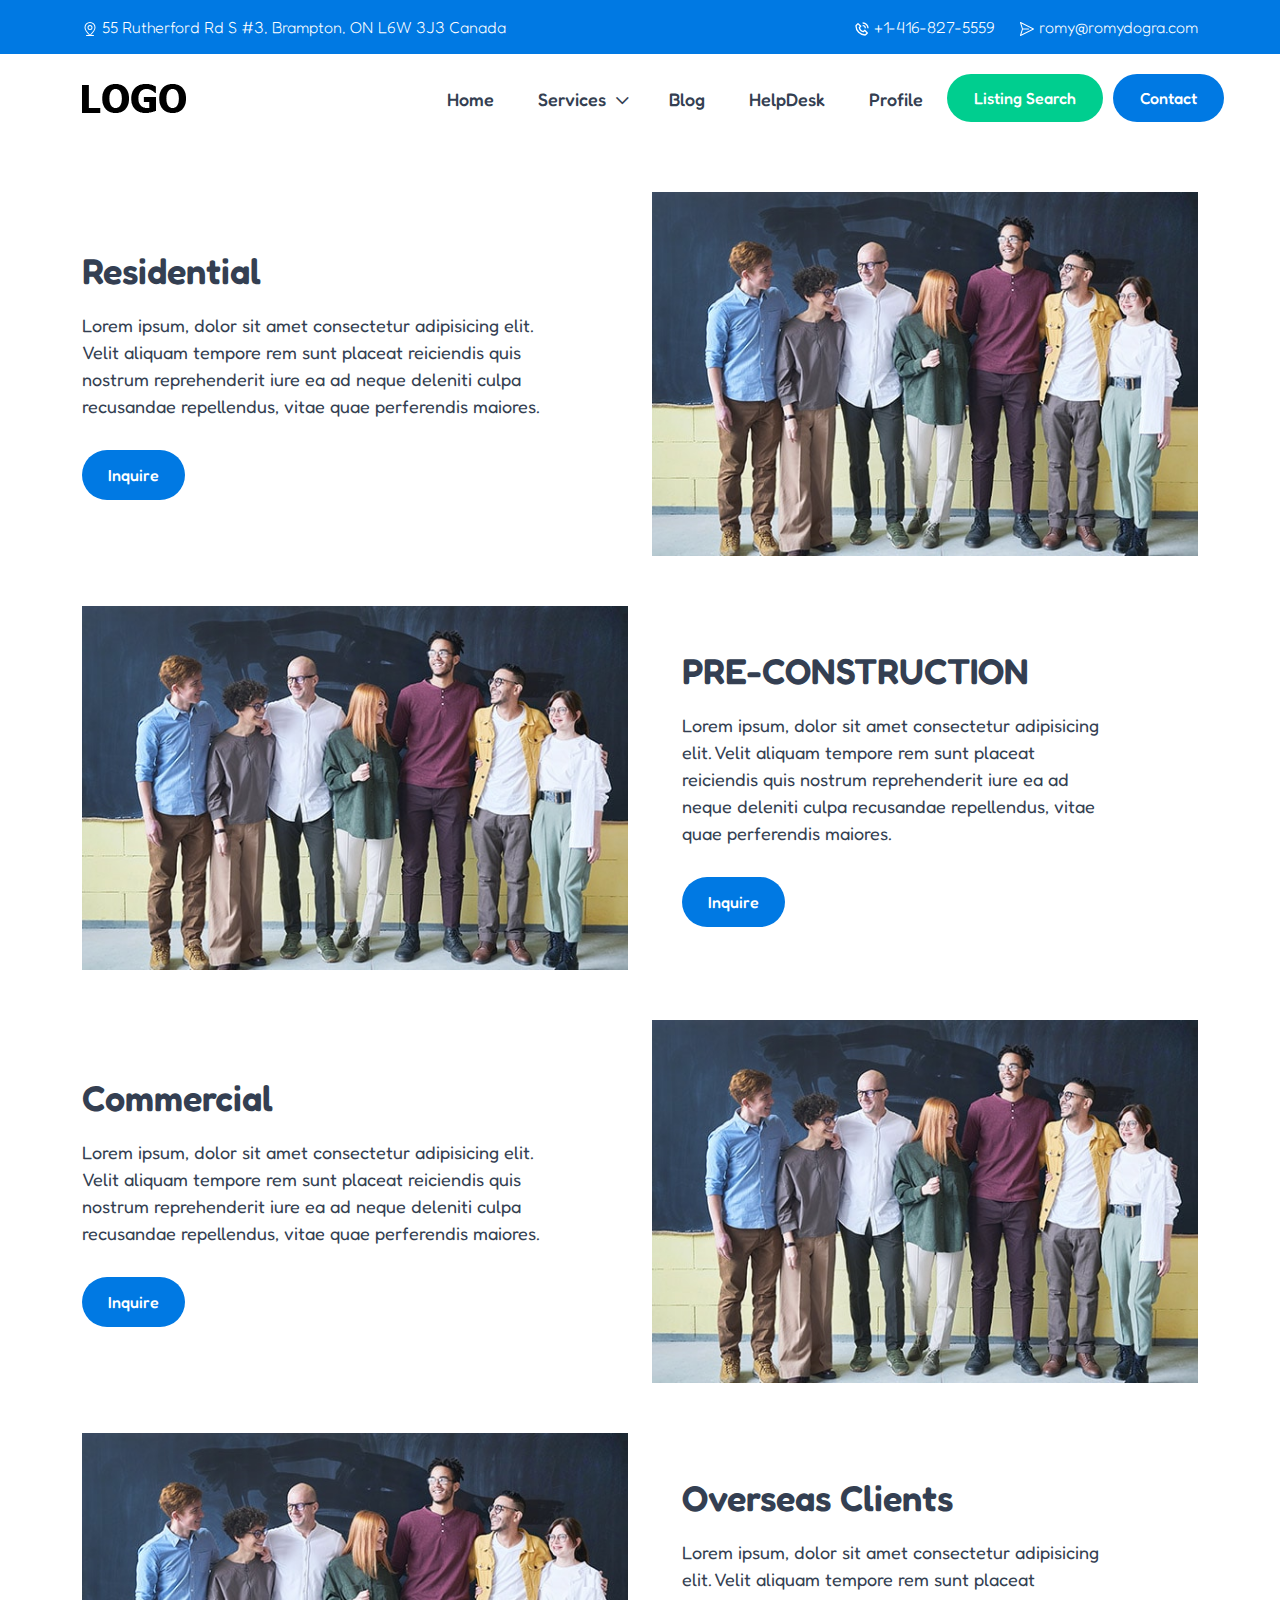
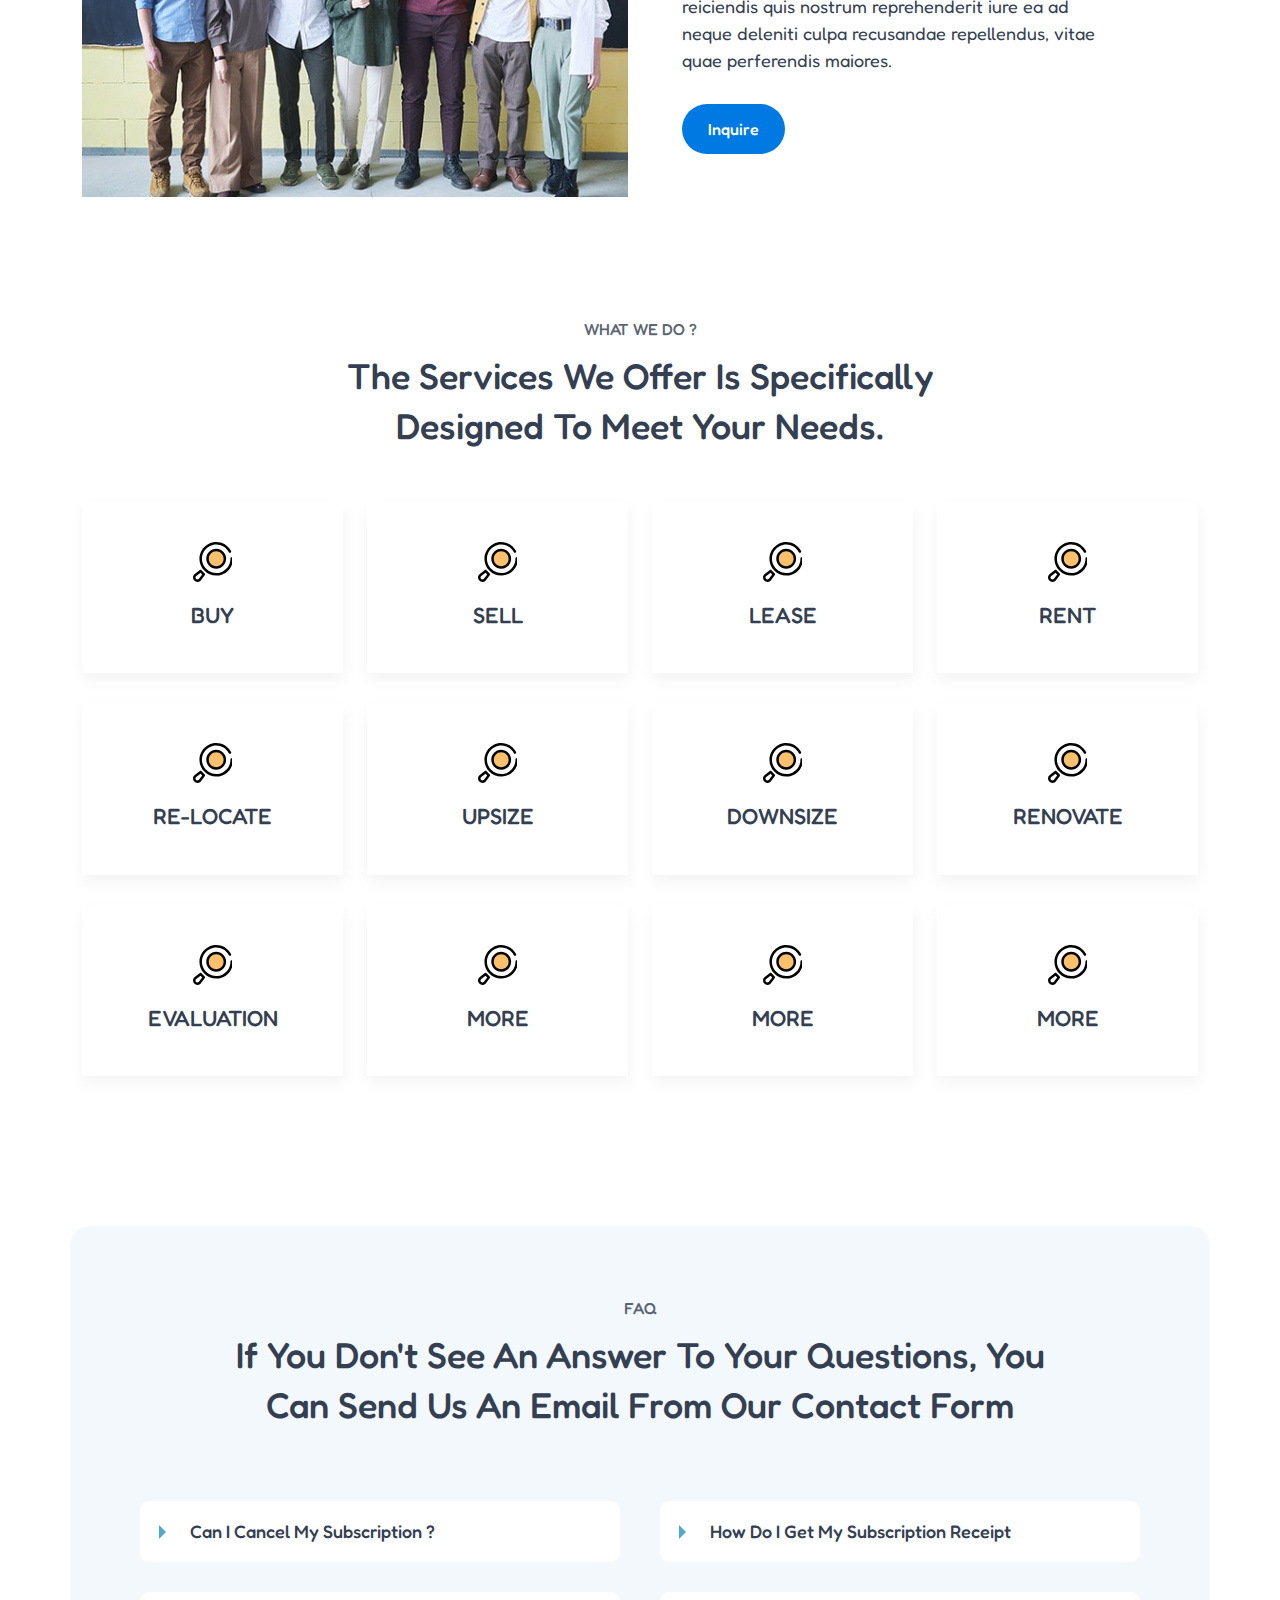
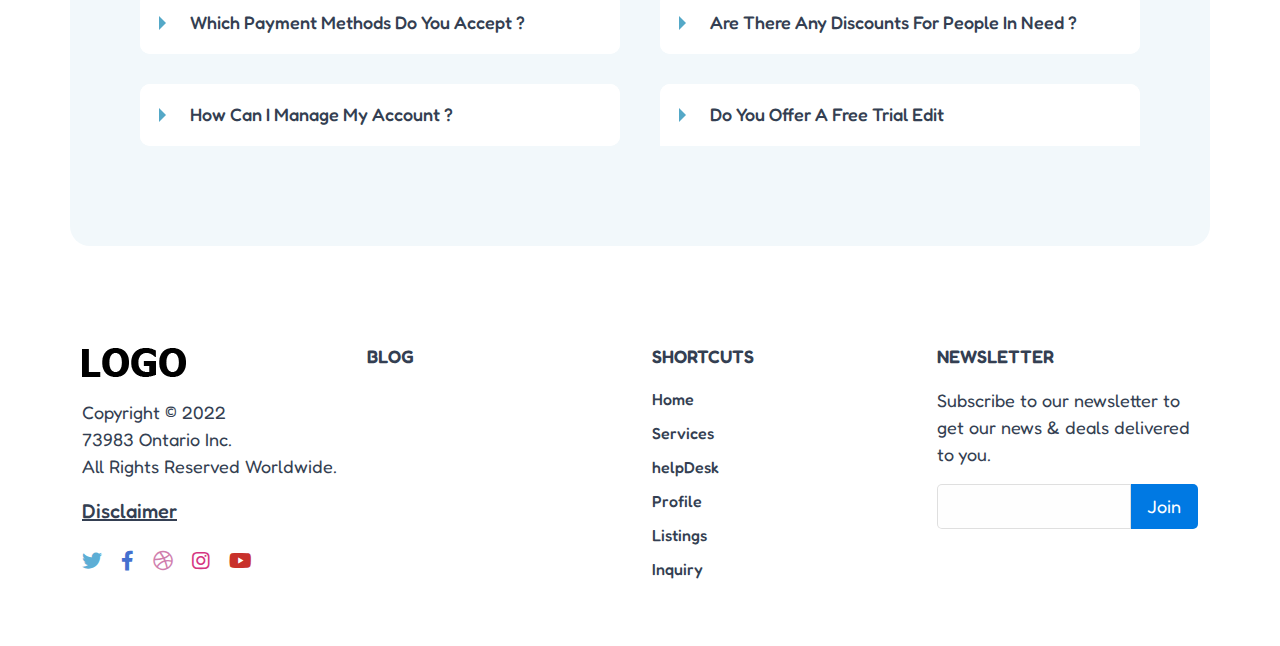
==== commit 8c3d828c: "all-done" ====
--- a/commercial.html
+++ b/commercial.html
@@ -3,7 +3,7 @@
     <head>
         <meta charset="utf-8">
         <meta http-equiv="x-ua-compatible" content="ie=edge">
-        <title>Services</title>
+        <title>Commercial</title>
         <meta name="description" content="">
         <meta name="viewport" content="width=device-width, initial-scale=1"> 
 		<link rel="shortcut icon" type="image/x-icon" href="assets/img/favicon.png">
@@ -52,34 +52,35 @@
         </div>
         <div class="container main-header">
             <div class="row align-items-center">
-                <div class="col-lg-2 col-6">
+                <div class="col-lg-2 col-6 col-xl-2">
                     <div class="logo-area">
                         <a href="index.html"><img src="assets/img/branding/logo.png" alt=""></a>
                     </div>
                 </div>
-                <div class="col-lg-8 d-none d-lg-block text-right">
+                <div class="col-lg-6 col-xl-7 d-none d-lg-block text-right">
                     <div class="menu-area">
                         <nav>
                             <ul id="nav">
                                 <li><a href="index.html" >Home</a></li>
                                 <li>
-                                    <a href="service.html" >Services</a>
+                                    <a href="service.html" >Services <i class="fal fa-angle-down"></i></a>
                                     <ul>
                                         <li><a href="residential.html">Residential</a></li>
                                         <li><a href="pre-construction.html">Pre-Construction</a></li>
                                         <li><a href="commercial.html" class="active">Commercial</a></li>
                                     </ul>
-                                </li>
-                                <li><a href="#">blog</a></li> 
+                                </li> 
+                                <li><a href="blog.html">blog</a></li> 
                                 <li><a href="#">helpDesk</a></li> 
                                 <li><a href="profile.html">Profile</a></li>
                             </ul>
                         </nav>
                     </div>
                 </div>
-                <div class="col-lg-2 d-none d-lg-block">
+                <div class="col-lg-4 col-xl-3 d-none d-lg-block">
                     <div class="header_btn">
-                        <a href="#" class="btn btn-blue rounded-pill">Contact</a>
+                        <a href="#" class="btn " style="background-color: var(--green_color);">listing search</a>
+                        <a href="contact.html" class="btn ">Contact</a>
                     </div>
                 </div>
                 <div class="col-6 d-block d-lg-none text-center">
